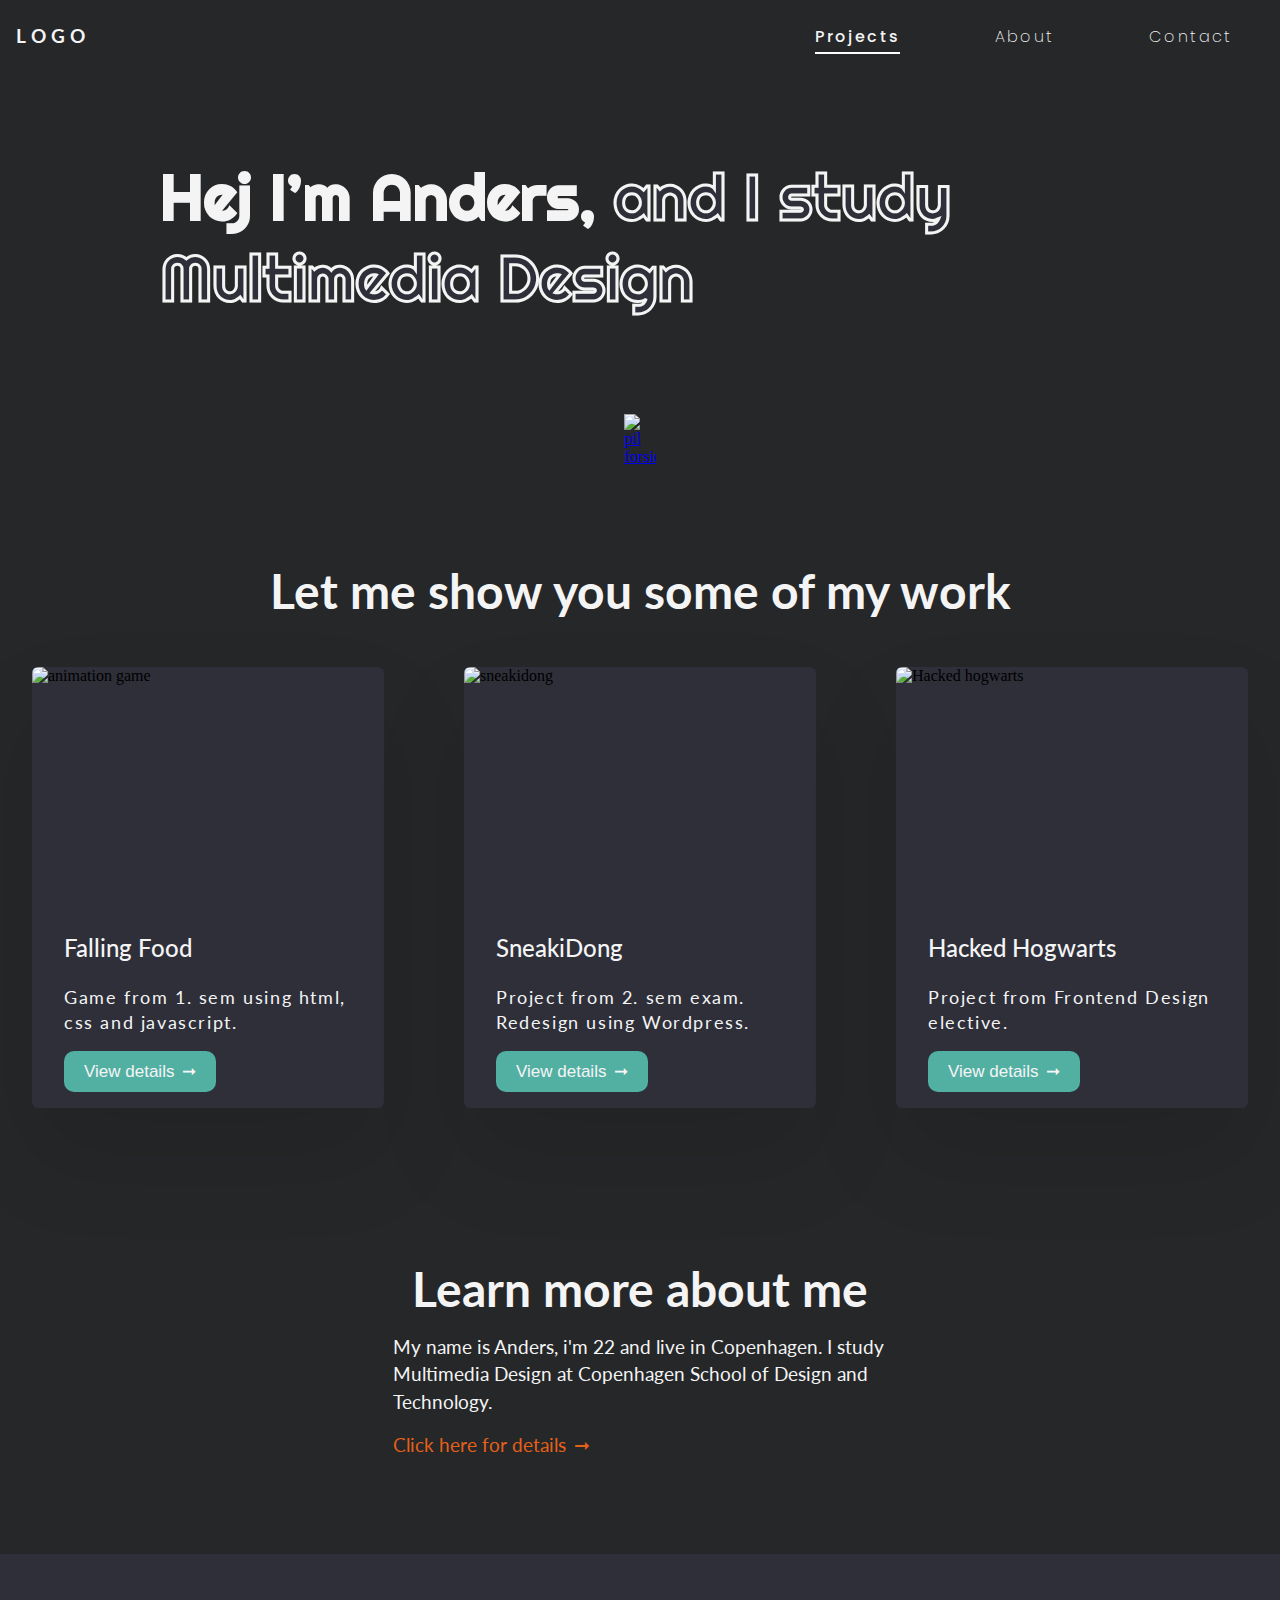
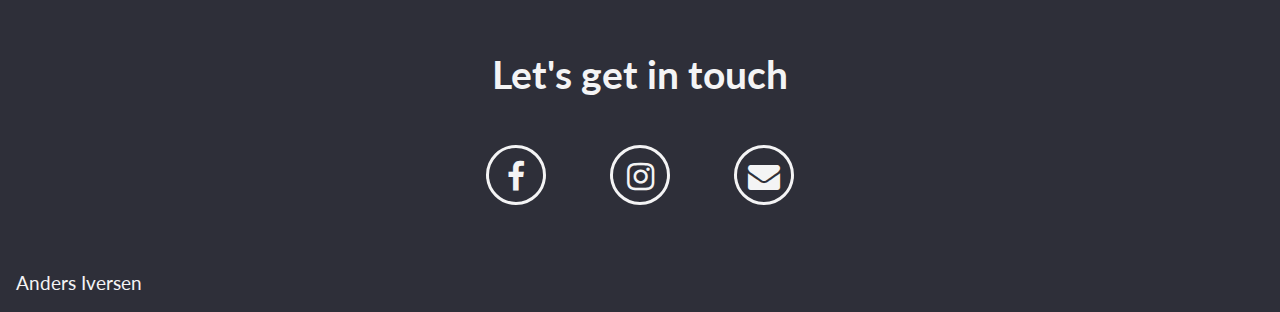
==== index.html @ d34c72df "Project details basic structur and content" ====
<!DOCTYPE html>
<html lang="en">
  <head>
    <meta charset="UTF-8" />
    <meta http-equiv="X-UA-Compatible" content="IE=edge" />
    <meta name="viewport" content="width=device-width, initial-scale=1.0" />

    <!-- Fonts -->

    <link rel="preconnect" href="https://fonts.googleapis.com" />
    <link rel="preconnect" href="https://fonts.gstatic.com" crossorigin />
    <link href="https://fonts.googleapis.com/css2?family=Bigshot+One&family=Lato&family=Poppins:ital,wght@0,100;0,200;0,300;0,400;1,500&family=Righteous&display=swap" rel="stylesheet" />

    <!-- Stylesheet -->
    <link rel="stylesheet" href="stylesheet/main.css" />
    <link rel="stylesheet" href="stylesheet/nav.css" />

    <!-- Icons -->
    <link href="https://maxcdn.bootstrapcdn.com/font-awesome/4.7.0/css/font-awesome.min.css" rel="stylesheet" integrity="sha384-wvfXpqpZZVQGK6TAh5PVlGOfQNHSoD2xbE+QkPxCAFlNEevoEH3Sl0sibVcOQVnN" crossorigin="anonymous" />
    <title>Anders Iversen Portfolio</title>
  </head>
  <body>
    <div class="nav_container">
      <nav>
        <div class="logo">
          <h3>Logo</h3>
        </div>

        <ul class="nav_links">
          <li>
            <a class="active" href="#work_section">Projects</a>
          </li>

          <li>
            <a href="#">About</a>
          </li>

          <li>
            <a href="#contact">Contact</a>
          </li>
        </ul>
        <div class="burger">
          <div class="line1"></div>
          <div class="line2"></div>
          <div class="line3"></div>
        </div>
      </nav>
    </div>

    <main>
      <div class="h1_container">
           <h1>
            <span class=h1_normal>Hej I’m Anders,</span>
        
            <span class=h1stroke_effect>and I study Multimedia Design</span>
          </h1>
      </div>

      <div class="arrow_splash">
        <a href="#intro"> <img src="assets/icons/pil.svg" class="bouncing" alt="pil forside" /> </a>
      </div>

      <section id="work_section">
        <h2>Let me show you some of my work</h2>

        <section id="card_container">
          <article class="card">
            <img src="assets/project/animation.png" alt="animation game" />
            <div class="card_text">
              <h3>Falling Food</h3>
              <p>Game from 1. sem using html, css and javascript.</p>
              <a href="animation.html"> <button class="card_button">View details</button></a>
            </div>
          </article>

          <article class="card">
            <img src="assets/project/sneakidong.png" alt="sneakidong" />
            <div class="card_text">
              <h3>SneakiDong</h3>
              <p>Project from 2. sem exam. Redesign using Wordpress.</p>
              <a href="sneakidong.html"> <button class="card_button">View details</button></a>
            </div>
          </article>

          <article class="card">
            <img src="assets/project/hogwarts.png" alt="Hacked hogwarts" />
            <div class="card_text">
              <h3>Hacked Hogwarts</h3>
              <p>Project from Frontend Design elective. </p>
              <a href="hogwarts.html"> <button class="card_button">View details</button></a>
            </div>
          </article>

      
        </section>
      </section>

      <section id="about_intro">
        <h2>Learn more about me</h2>
        <p>My name is Anders, i'm 22 and live in Copenhagen. I study Multimedia Design at Copenhagen School of Design and Technology.</p>
          <a href="about.html">
        <div class="cta_about">
        <p>Click here for details</p> 
        </div>
        </a>
      </section>

    <div id="customID" class="cta bounce hide">
     <span>&#813</span>
    </div>

    </main>



    <footer>
      <h2>Let's get in touch</h2>
      <section id="contact">
        <div class="wrapper">
          <ul>
            <li class="some">
              <a href="https://www.facebook.com/profile.php?id=100004809480510"><i class="fa fa-facebook fa-2x" aria-hidden="true"></i></a>
            </li>
            <li class="some">
              <a href="https://www.instagram.com/anderst25/"><i class="fa fa-instagram fa-2x" aria-hidden="true"></i></a>
            </li>
            <li class="some">
              <a href="mailto: anderstrapman@gmail.com"><i class="fa fa-envelope fa-2x" aria-hidden="true"></i></a>
            </li>
          </ul>
        </div>
      </section>
      <div class="footer_name">
        <p>Anders Iversen</p>
      </div>
    </footer>

    <script src="script/index.js"></script>
    <script src="script/nav.js"></script>
  </body>
</html>
---- stylesheet/main.css ----
/* general styling */

* {
  margin: 0;
  padding: 0;
  box-sizing: border-box;
  scroll-behavior: smooth;
  scroll-padding-top: 30px;
}

img {
  height: 100%;
  max-width: 100%;
}

body {
  background-color: var(--color-body);
  overflow-x: hidden;
}

/* ...............variables ............... */

:root {
  --color-body: #252728;
  --color-secondary: #2e2f39;
  --color-text: #f4f4f5;
  --color-cta1: #52b0a3;
  --color-cta2: #e66019;
}

/* ...............Fonts ............... */

h1 {
  color: var(--color-text);
  font-family: "Righteous", cursive;
  text-align: left;
  font-size: 3rem;
}

h2 {
  color: var(--color-text);
  font-family: "Lato", sans-serif;
  text-align: center;
  margin-top: 3rem;
  font-size: 2rem;
}

h3 {
  color: var(--color-text);
  font-family: "Lato", sans-serif;
}

p {
  color: var(--color-text);
  font-family: "Lato", sans-serif;
  max-width: 45ch;
  line-height: 1.7rem;
  font-size: 1.2rem;
}

/* ................. h1 .......... */
.h1_container {
  padding: 3rem;
}

.h1stroke_effect {
  color: var(--color-secondary);
  -webkit-text-stroke: 1px var(--color-text);
}

/* ...............frontpage arrow ............... */

.arrow_splash {
  padding-block: 3rem;
}

.arrow_splash img {
  max-width: 2rem;
  transition: all 0.25s ease-in;
}

.arrow_splash img:hover {
  scale: 1.3;
}

.arrow_splash img {
  margin-left: auto;
  margin-right: auto;
  display: block;
}

/*  .......... Animationer ......... */

.bouncing {
  animation-name: bouncing_kf;
  animation-duration: 1.3s;
  animation-iteration-count: infinite;
  animation-timing-function: ease-in-out;
  animation-direction: alternate;
}

@keyframes bouncing_kf {
  from {
    transform: translateY(1vw);
  }

  to {
    transform: translateY(3vw);
  }
}

/* .......... Work / Card section ................ */

#work_section {
  margin-bottom: 5rem;
}

#work_section h2 {
  padding-bottom: 3rem;
}

#card_container {
  display: flex;
  gap: 5rem;
  flex-wrap: wrap;
  justify-content: center;
}

.card {
  background-color: var(--color-secondary);
  border-radius: 0.4rem;
  overflow: hidden;
  box-shadow: 0 3rem 6rem rgba(0, 0, 0, 0.1);
  transition: cubic-bezier(0.165, 0.84, 0.44, 1) 1s;
  max-width: 22rem;
  margin-bottom: 1.5rem;
}

.card:hover {
  box-shadow: 7px 7px 10px 1px rgba(122, 120, 120, 0.25);
}

.card img {
  display: block;
  width: 100%;
  height: 250px;
  object-fit: cover;
}

.card_text {
  padding-block: 1rem;
  padding-inline: 2rem;
}
.card_text h3 {
  font-size: 1.5rem;
  font-weight: 500;
  margin-bottom: 1.5rem;
}
.card_text p {
  font-size: 1.1rem;
  letter-spacing: 0.1rem;
  line-height: 1.4;
}

/* .......... Card Button ................ */

.card_button {
  margin-top: 1rem;
  padding: 10px 20px;
  background-color: var(--color-cta1);
  border-radius: 10px;
  display: inline-block;
  cursor: pointer;
  color: var(--color-text);
  font-family: Arial;
  font-size: 17px;
  text-decoration: none;
  border: none;
  transition: cubic-bezier(0.215, 0.61, 0.355, 1) 0.2s;
}

.card_button::after {
  display: inline-block;
  padding-left: 8px;
  content: "\0279E";
  -webkit-transition: transform 0.3s ease-out;
  -moz-transition: transform 0.3s ease-out;
  -ms-transition: transform 0.3s ease-out;
  -o-transition: transform 0.3s ease-out;
  transition: transform 0.3s ease-out;
}

.card_button:hover::after {
  -webkit-transform: translateX(5px);
  -moz-transform: translateX(5px);
  -ms-transform: translateX(5px);
  -o-transform: translateX(5px);
  transform: translateX(5px);
}

/* .......... About intro section ................ */

#about_intro {
  padding-inline: 3rem;
  display: grid;
  justify-content: center;
  margin-bottom: 6rem;
}

#about_intro h2 {
  padding-bottom: 1rem;
  text-align: center;
}

.cta_about {
  margin-top: 1rem;
}

.cta_about p {
  color: var(--color-cta2);
  display: inline-block;
  text-align: left;
}

.cta_about p::after {
  padding-left: 8px;
  content: "\0279E";
  -webkit-transition: transform 0.3s ease-out;
  -moz-transition: transform 0.3s ease-out;
  -ms-transition: transform 0.3s ease-out;
  -o-transition: transform 0.3s ease-out;
  transition: transform 0.3s ease-out;
  color: var(--color-cta2);
}

.cta_about:hover {
  cursor: pointer;
}

/* .cta_about p:hover::after {
  -webkit-transform: translateX(5px);
  -moz-transform: translateX(5px);
  -ms-transform: translateX(5px);
  -o-transform: translateX(5px);
  transform: translateX(5px);
} */

/* .......... Footer ................ */

footer {
  background-color: var(--color-secondary);
  padding-top: 3rem;
  min-height: 20vh;
  margin-top: 3rem;
}

footer h2 {
  text-align: center;
  font-size: 2.441rem;
}

.wrapper {
  display: flex;
  flex-wrap: wrap;
  justify-content: center;
  padding-top: 2rem;
}

.wrapper ul {
  list-style: none;
}

.wrapper ul li {
  width: 60px;
  height: 60px;
  line-height: 70px;
  margin: 1rem 2rem;
  text-align: center;
  cursor: pointer;
  border-radius: 50%;
  border: 3px solid var(--color-text);
  float: left;
  transition: all 0.2s ease;
}

.fa-2x {
  font-size: 2em;
  color: var(--color-text);
}

.wrapper ul li:hover.some {
  border: solid var(--color-cta1);
  transition: all 0.2s ease;
}

.wrapper ul li:hover .fa-envelope {
  color: var(--color-cta1);
  transition: all 0.2s ease;
}
.wrapper ul li:hover .fa-facebook {
  color: var(--color-cta1);
  transition: all 0.2s ease;
}
.wrapper ul li:hover .fa-instagram {
  color: var(--color-cta1);
  transition: all 0.2s ease;
}
.footer_name {
  margin-top: 2rem;
  padding: 1rem;
  position: relative;
  bottom: 0;
}

/* .......... cta to top ................ */

#customID {
  position: fixed;
  bottom: 20px;
  z-index: 99;
  border: none;
  outline: none;
  transition: all 0.3s;
  background-color: var(--color-cta1);
  cursor: pointer;
  border-radius: 50%;
  margin-right: 1rem;
  text-align: center;
  display: block;
  width: 3rem;
  height: 3rem;
  font-size: 2.6rem;
  color: var(--color-text);
}

.hide {
  opacity: 0;
  right: -100%;
}

.show {
  opacity: 1;
  right: 0;
}

@media only screen and (min-width: 768px) {
  .h1_container {
    display: grid;
    justify-content: center;
    padding-left: 10rem;
  }

  h1 {
    font-size: 4rem;
  }
  h2 {
    font-size: 3rem;
  }
}
---- stylesheet/nav.css ----
/*  .......... Nav......... */

.nav_container {
  min-height: 12vh;
}

nav {
  display: flex;
  justify-content: space-around;
  align-items: center;
  min-height: 8vh;
  position: relative;
  z-index: 11;
  transition: all 0.5s;
}

.nav_links {
  display: flex;
  justify-content: space-around;
  width: 40%;
  margin-left: auto;
}

.nav_container li {
  display: table-cell;
  position: relative;
  padding: 15px 0;
}

.nav_container a {
  color: var(--color-text);
  font-family: "Poppins", sans-serif;
  font-weight: 200;
  text-decoration: none;
  letter-spacing: 0.15em;
  display: inline-block;
  padding: 5px 0px;
  position: relative;
}

/* ................. nav hover .......... */

.nav_container a:after {
  background: none repeat scroll 0 0 transparent;
  bottom: 0;
  content: "";
  display: block;
  height: 2px;
  left: 50%;
  position: absolute;
  background: #fff;
  transition: width 0.3s ease 0s, left 0.3s ease 0s;
  width: 0;
}

.nav_container a:hover {
  font-weight: 500;
}

.nav_container a:hover:after {
  width: 100%;
  left: 0;
}
.active {
  font-weight: 500 !important;
}

.active::after {
  width: 100% !important;
  left: 0 !important;
}

/*  .......... logo ......... */

.logo {
  text-transform: uppercase;
  letter-spacing: 5px;
  font-size: 16px;
  color: var(--color-text);
  transition: ease-in 0.1s;
  cursor: pointer;
  padding-left: 1rem;
  position: relative;
  z-index: 100;
}

/*  .......... Burger ......... */

.burger div {
  width: 25px;
  height: 3px;
  margin: 5px;
  background-color: var(--color-text);
  border-radius: 5px;
  transition: all 0.3s ease;
}

.burger {
  cursor: pointer;
  display: none;
}

@media only screen and (max-width: 700px) {
  .nav_links {
    position: absolute;
    right: 0px;
    height: 100vh;
    top: 0vh;
    background-color: #010005;
    display: flex;
    flex-direction: column;
    width: 100%;
    align-items: center;
    transform: translateX(100%);
    transition: all cubic-bezier(0.075, 0.82, 0.165, 1) 0.6s;
    z-index: 10;
    justify-content: flex-start;
    padding-top: 5rem;
    font-size: 2rem;
    gap: 3rem;
  }

  .burger {
    display: block;
    margin-top: 10px;
    margin-left: auto;
    padding-right: 20px;
    z-index: 99;
  }

  .nav_toggle {
    transform: translateX(0%);
  }

  .toggle .line1 {
    transform: rotate(-45deg) translate(-5px, 6px);
    background-color: var(--color-cta2);
  }
  .toggle .line2 {
    opacity: 0;
  }
  .toggle .line3 {
    transform: rotate(45deg) translate(-5px, -7px);
    background-color: var(--color-cta2);
  }

  .hover .line1 {
    transform: translateY(-3px);
    transition: all 0.3s;
    background-color: var(--color-cta2);
  }
  .hover .line2 {
    opacity: 0;
    transition: all 0.3s;
    background-color: var(--color-cta2);
  }
  .hover .line3 {
    transform: translateY(3px);
    transition: all 0.3s;
    background-color: var(--color-cta2);
  }
}
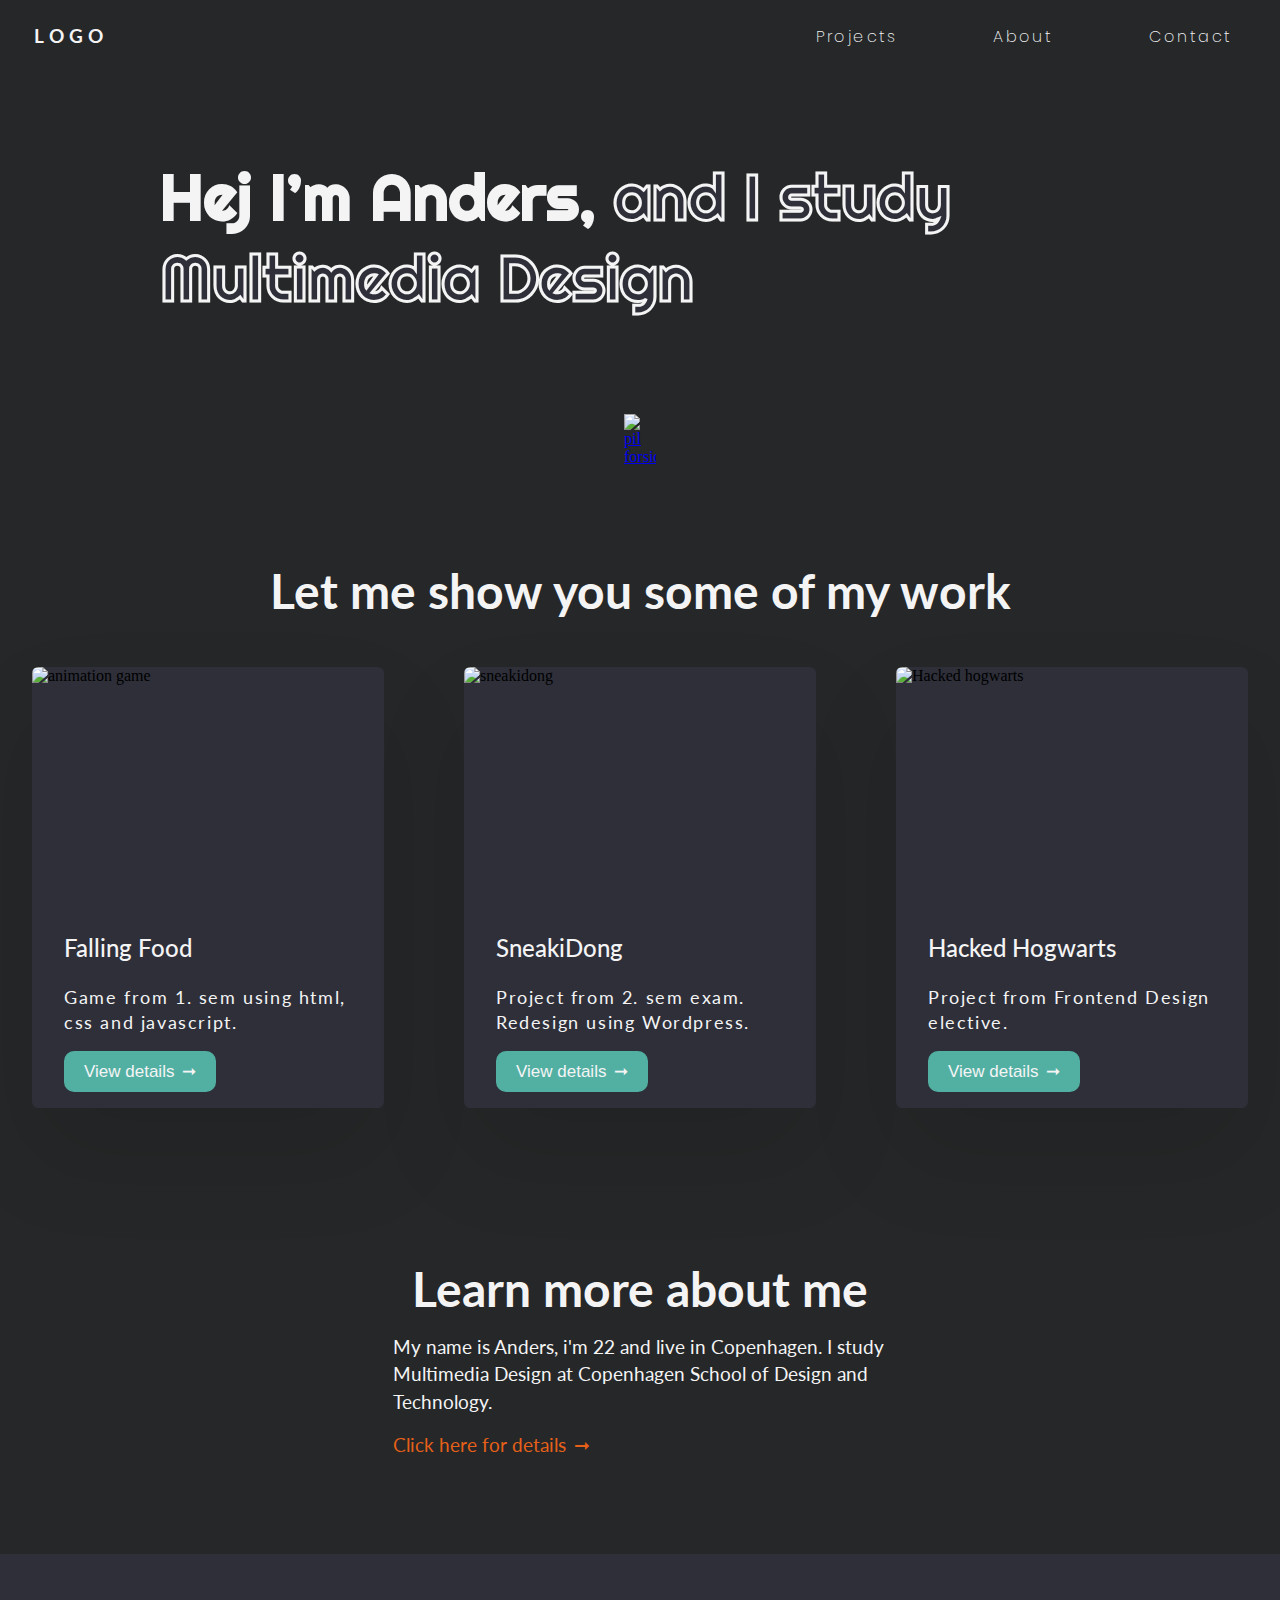
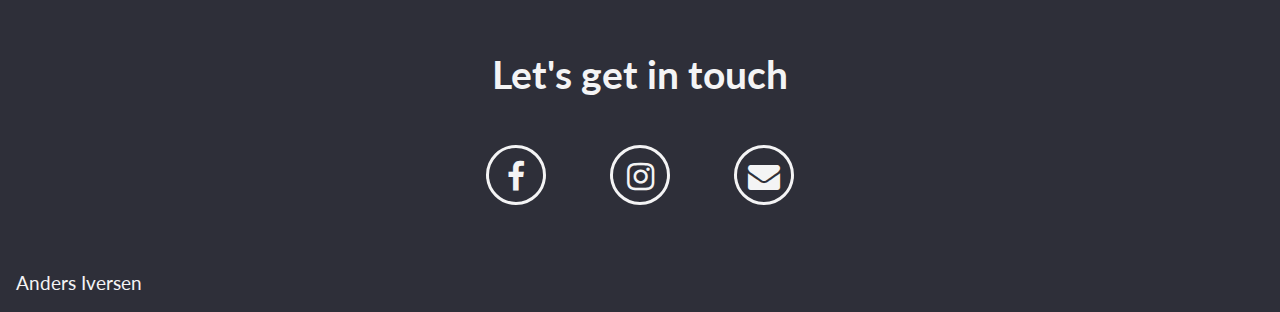
==== commit 79106533: "about page content" ====
--- a/index.html
+++ b/index.html
@@ -28,11 +28,11 @@
 
         <ul class="nav_links">
           <li>
-            <a class="active" href="#work_section">Projects</a>
+            <a  href="index.html#work_section">Projects</a>
           </li>
 
           <li>
-            <a href="#">About</a>
+            <a href="about.html">About</a>
           </li>
 
           <li>
--- a/stylesheet/main.css
+++ b/stylesheet/main.css
@@ -109,6 +109,24 @@
   }
 }
 
+.bouncing2 {
+  animation-name: bouncing2_kf;
+  animation-duration: 1s;
+  animation-iteration-count: infinite;
+  animation-timing-function: ease-in-out;
+  animation-direction: alternate;
+}
+
+@keyframes bouncing2_kf {
+  from {
+    transform: translateY(1vw);
+  }
+
+  to {
+    transform: translateY(2vw);
+  }
+}
+
 /* .......... Work / Card section ................ */
 
 #work_section {
@@ -117,6 +135,7 @@
 
 #work_section h2 {
   padding-bottom: 3rem;
+  padding-inline: 1.5rem;
 }
 
 #card_container {
--- a/stylesheet/nav.css
+++ b/stylesheet/nav.css
@@ -79,7 +79,7 @@
   color: var(--color-text);
   transition: ease-in 0.1s;
   cursor: pointer;
-  padding-left: 1rem;
+  padding-left: 2.1rem;
   position: relative;
   z-index: 100;
 }
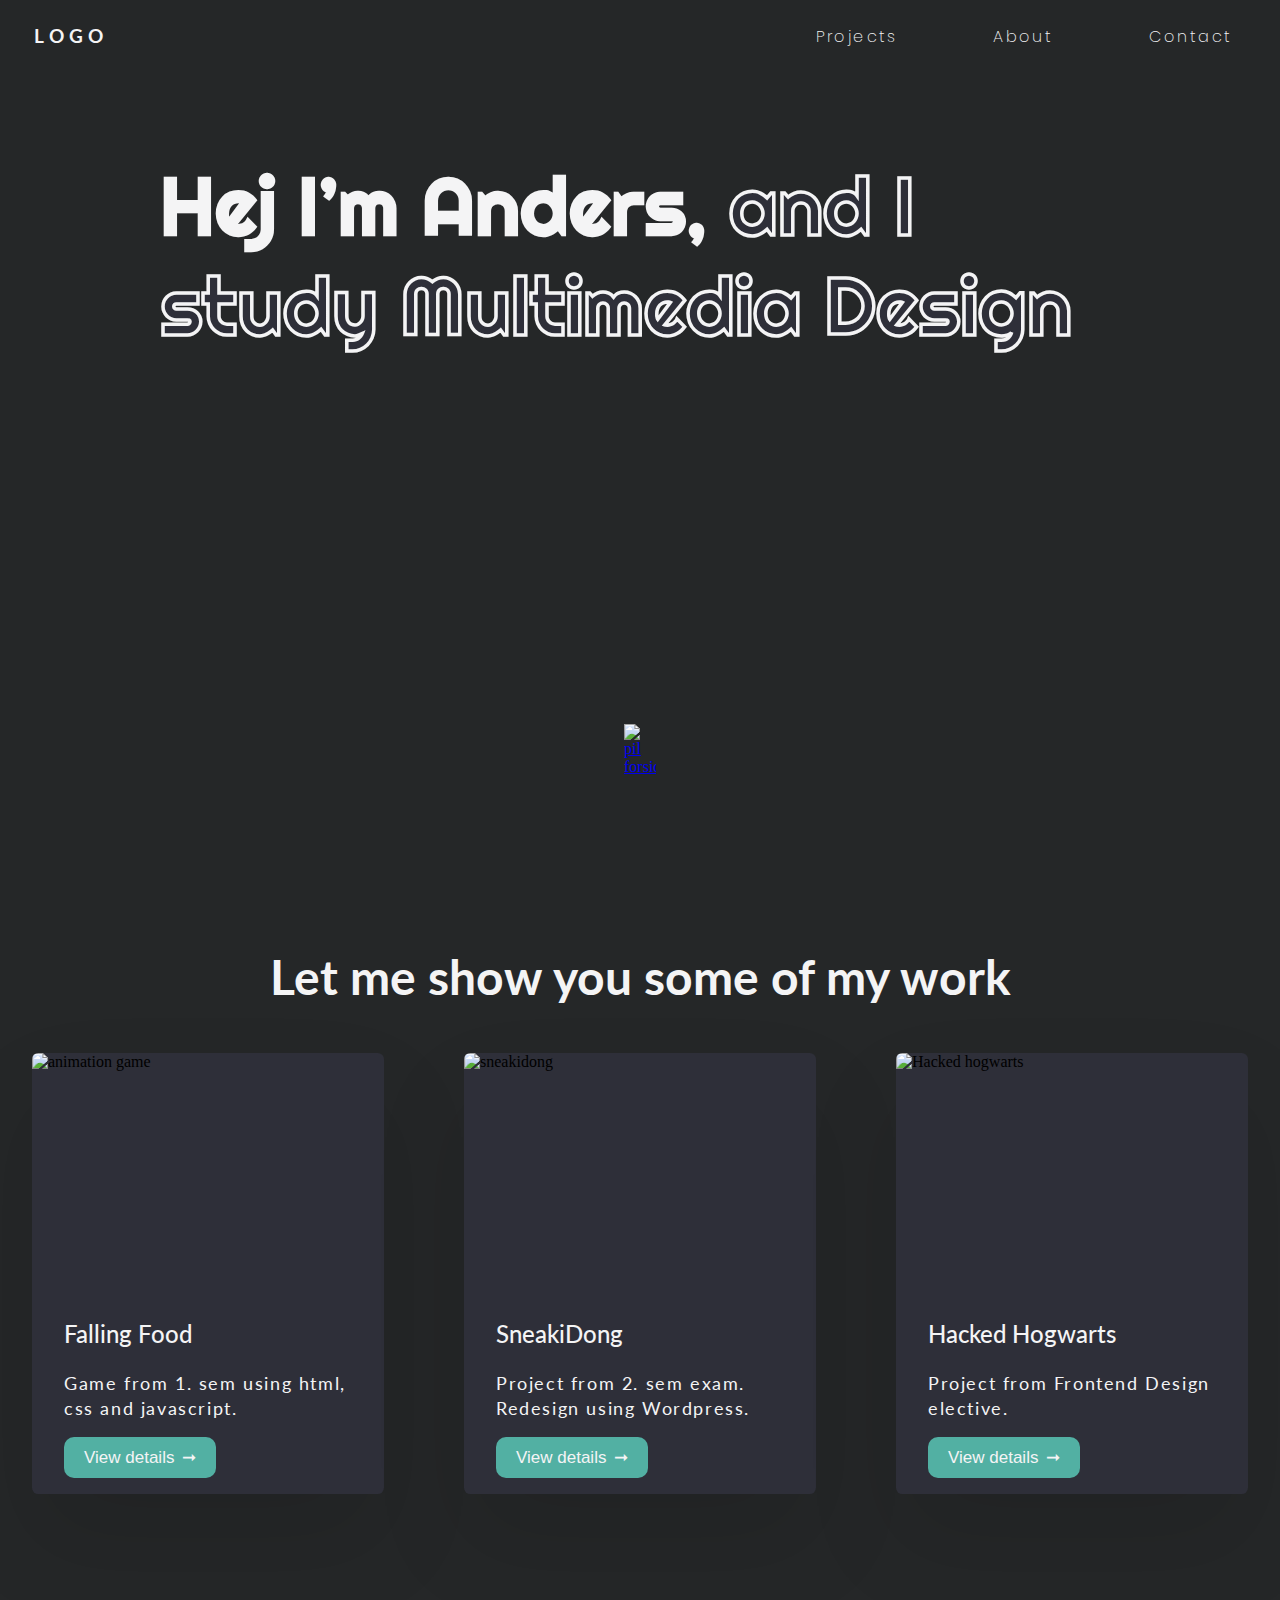
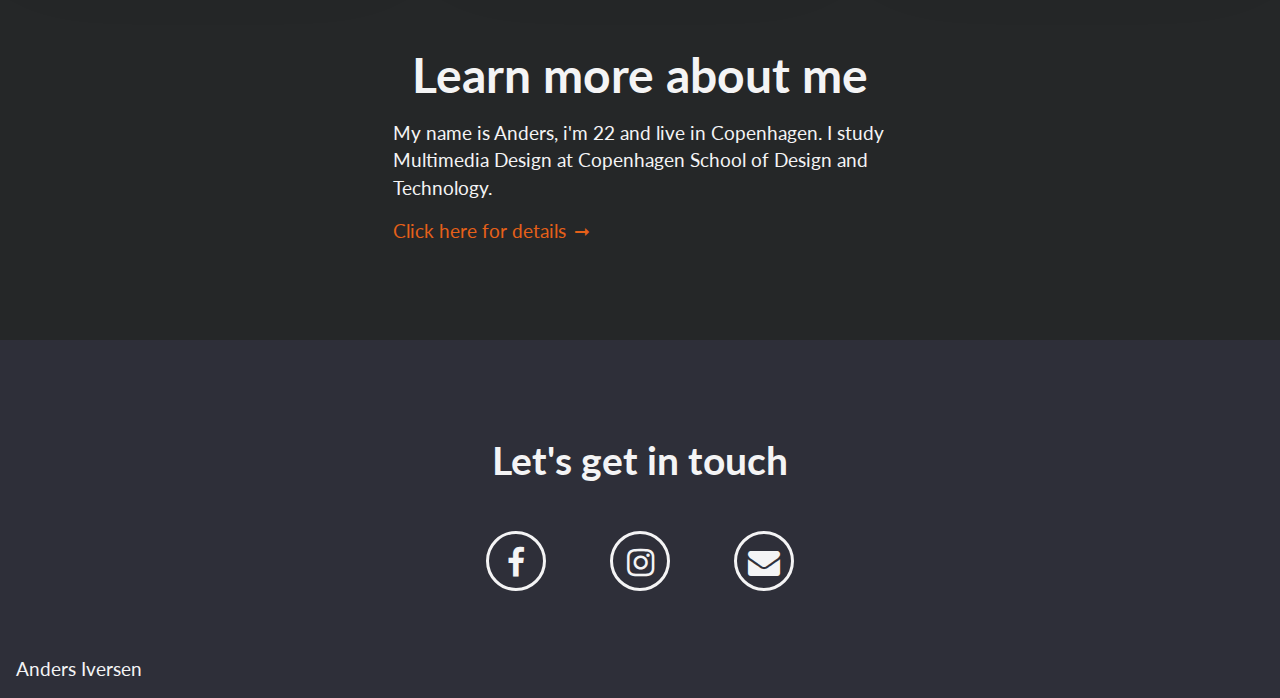
==== commit fe6d610c: "animation added to frontpage" ====
--- a/index.html
+++ b/index.html
@@ -20,6 +20,24 @@
     <title>Anders Iversen Portfolio</title>
   </head>
   <body>
+    <div class="area" >
+
+      <ul class="circles">
+                    <li></li>
+                    <li></li>
+                    <li></li>
+                    <li></li>
+                    <li></li>
+                    <li></li>
+                    <li></li>
+                    <li></li>
+                    <li></li>
+                    <li></li>
+            </ul>
+
+
+
+
     <div class="nav_container">
       <nav>
         <div class="logo">
@@ -28,7 +46,7 @@
 
         <ul class="nav_links">
           <li>
-            <a  href="index.html#work_section">Projects</a>
+            <a href="index.html#work_section">Projects</a>
           </li>
 
           <li>
@@ -36,7 +54,7 @@
           </li>
 
           <li>
-            <a href="#contact">Contact</a>
+            <a href="index.html#contact">Contact</a>
           </li>
         </ul>
         <div class="burger">
@@ -57,7 +75,8 @@
       </div>
 
       <div class="arrow_splash">
-        <a href="#intro"> <img src="assets/icons/pil.svg" class="bouncing" alt="pil forside" /> </a>
+        <a href="#work_section"> <img src="assets/icons/pil.svg" class="bouncing" alt="pil forside" /> </a>
+      </div>
       </div>
 
       <section id="work_section">
@@ -106,7 +125,9 @@
       </section>
 
     <div id="customID" class="cta bounce hide">
-     <span>&#813</span>
+      <a>
+     <span class="arrowUp"></span>
+     </a>
     </div>
 
     </main>
--- a/stylesheet/main.css
+++ b/stylesheet/main.css
@@ -71,7 +71,7 @@
 /* ...............frontpage arrow ............... */
 
 .arrow_splash {
-  padding-block: 3rem;
+  padding-block: 14rem;
 }
 
 .arrow_splash img {
@@ -90,6 +90,20 @@
 }
 
 /*  .......... Animationer ......... */
+
+@keyframes animate {
+  0% {
+    transform: translateY(0) rotate(0deg);
+    opacity: 1;
+    border-radius: 0;
+  }
+
+  100% {
+    transform: translateY(-1000px) rotate(720deg);
+    opacity: 0;
+    border-radius: 50%;
+  }
+}
 
 .bouncing {
   animation-name: bouncing_kf;
@@ -239,30 +253,25 @@
   color: var(--color-cta2);
   display: inline-block;
   text-align: left;
+  transition: 0.3s ease-out;
 }
 
 .cta_about p::after {
   padding-left: 8px;
   content: "\0279E";
-  -webkit-transition: transform 0.3s ease-out;
-  -moz-transition: transform 0.3s ease-out;
-  -ms-transition: transform 0.3s ease-out;
-  -o-transition: transform 0.3s ease-out;
-  transition: transform 0.3s ease-out;
+  /* transition: transform 0.3s ease-out; */
   color: var(--color-cta2);
 }
 
-.cta_about:hover {
+.cta_about p:hover {
   cursor: pointer;
-}
-
-/* .cta_about p:hover::after {
-  -webkit-transform: translateX(5px);
-  -moz-transform: translateX(5px);
-  -ms-transform: translateX(5px);
-  -o-transform: translateX(5px);
-  transform: translateX(5px);
-} */
+  letter-spacing: 0.1rem;
+}
+
+.cta_about p:hover::after {
+  padding-left: 15px;
+  transition: transform 1s ease-out;
+}
 
 /* .......... Footer ................ */
 
@@ -333,23 +342,42 @@
 
 /* .......... cta to top ................ */
 
-#customID {
+.cta {
+  -webkit-align-items: center;
+  align-items: center;
+  border-radius: 50%;
+  display: flex;
+  height: 3rem;
+  -moz-justify-content: center;
+  -webkit-justify-content: center;
+  justify-content: center;
+  position: relative;
+  width: 3rem;
   position: fixed;
   bottom: 20px;
   z-index: 99;
-  border: none;
-  outline: none;
-  transition: all 0.3s;
   background-color: var(--color-cta1);
   cursor: pointer;
-  border-radius: 50%;
+  transition: all 0.3s;
   margin-right: 1rem;
-  text-align: center;
+}
+
+.cta .arrowUp::before {
+  border: solid var(--color-text);
+  border-width: 5px 5px 0 0;
+  content: "";
   display: block;
-  width: 3rem;
-  height: 3rem;
-  font-size: 2.6rem;
-  color: var(--color-text);
+  height: 10px;
+  position: relative;
+  top: 2px;
+  -moz-transform: rotate(-45deg);
+  -webkit-transform: rotate(-45deg);
+  transform: rotate(-45deg);
+  width: 10px;
+}
+
+.cta:hover {
+  transform: translateY(-10px);
 }
 
 .hide {
@@ -367,12 +395,23 @@
     display: grid;
     justify-content: center;
     padding-left: 10rem;
+    max-width: 150ch;
   }
 
   h1 {
-    font-size: 4rem;
+    font-size: 5rem;
   }
   h2 {
     font-size: 3rem;
   }
-}
+
+  .arrow_splash {
+    padding-block: 7rem;
+  }
+}
+
+@media only screen and (min-width: 1000px) {
+  .arrow_splash {
+    padding-block: 20rem;
+  }
+}
--- a/stylesheet/nav.css
+++ b/stylesheet/nav.css
@@ -1,4 +1,105 @@
 /*  .......... Nav......... */
+
+.area {
+  width: 100%;
+  height: 100vh;
+}
+
+.circles {
+  position: absolute;
+  top: 0;
+  left: 0;
+  width: 100%;
+  height: 100%;
+  overflow: hidden;
+}
+
+.circles li {
+  position: absolute;
+  display: block;
+  list-style: none;
+  width: 20px;
+  height: 20px;
+  background: rgb(255 255 255 / 7%);
+  animation: animate 25s linear infinite;
+  bottom: -150px;
+  z-index: 999;
+}
+
+.circles li:nth-child(1) {
+  left: 25%;
+  width: 80px;
+  height: 80px;
+  animation-delay: 0s;
+}
+
+.circles li:nth-child(2) {
+  left: 10%;
+  width: 20px;
+  height: 20px;
+  animation-delay: 2s;
+  animation-duration: 12s;
+}
+
+.circles li:nth-child(3) {
+  left: 70%;
+  width: 20px;
+  height: 20px;
+  animation-delay: 4s;
+}
+
+.circles li:nth-child(4) {
+  left: 40%;
+  width: 60px;
+  height: 60px;
+  animation-delay: 0s;
+  animation-duration: 18s;
+}
+
+.circles li:nth-child(5) {
+  left: 65%;
+  width: 20px;
+  height: 20px;
+  animation-delay: 0s;
+}
+
+.circles li:nth-child(6) {
+  left: 75%;
+  width: 110px;
+  height: 110px;
+  animation-delay: 3s;
+}
+
+.circles li:nth-child(7) {
+  left: 35%;
+  width: 150px;
+  height: 150px;
+  animation-delay: 4s;
+}
+
+.circles li:nth-child(8) {
+  left: 50%;
+  width: 25px;
+  height: 25px;
+  animation-delay: 9s;
+  animation-duration: 45s;
+}
+
+.circles li:nth-child(9) {
+  left: 20%;
+  width: 15px;
+  height: 15px;
+  animation-delay: 2s;
+  animation-duration: 35s;
+}
+
+.circles li:nth-child(10) {
+  left: 85%;
+  width: 150px;
+  height: 150px;
+  animation-delay: 0s;
+  animation-duration: 11s;
+}
 
 .nav_container {
   min-height: 12vh;
@@ -106,7 +207,7 @@
     right: 0px;
     height: 100vh;
     top: 0vh;
-    background-color: #010005;
+    background-color: var(--color-body);
     display: flex;
     flex-direction: column;
     width: 100%;
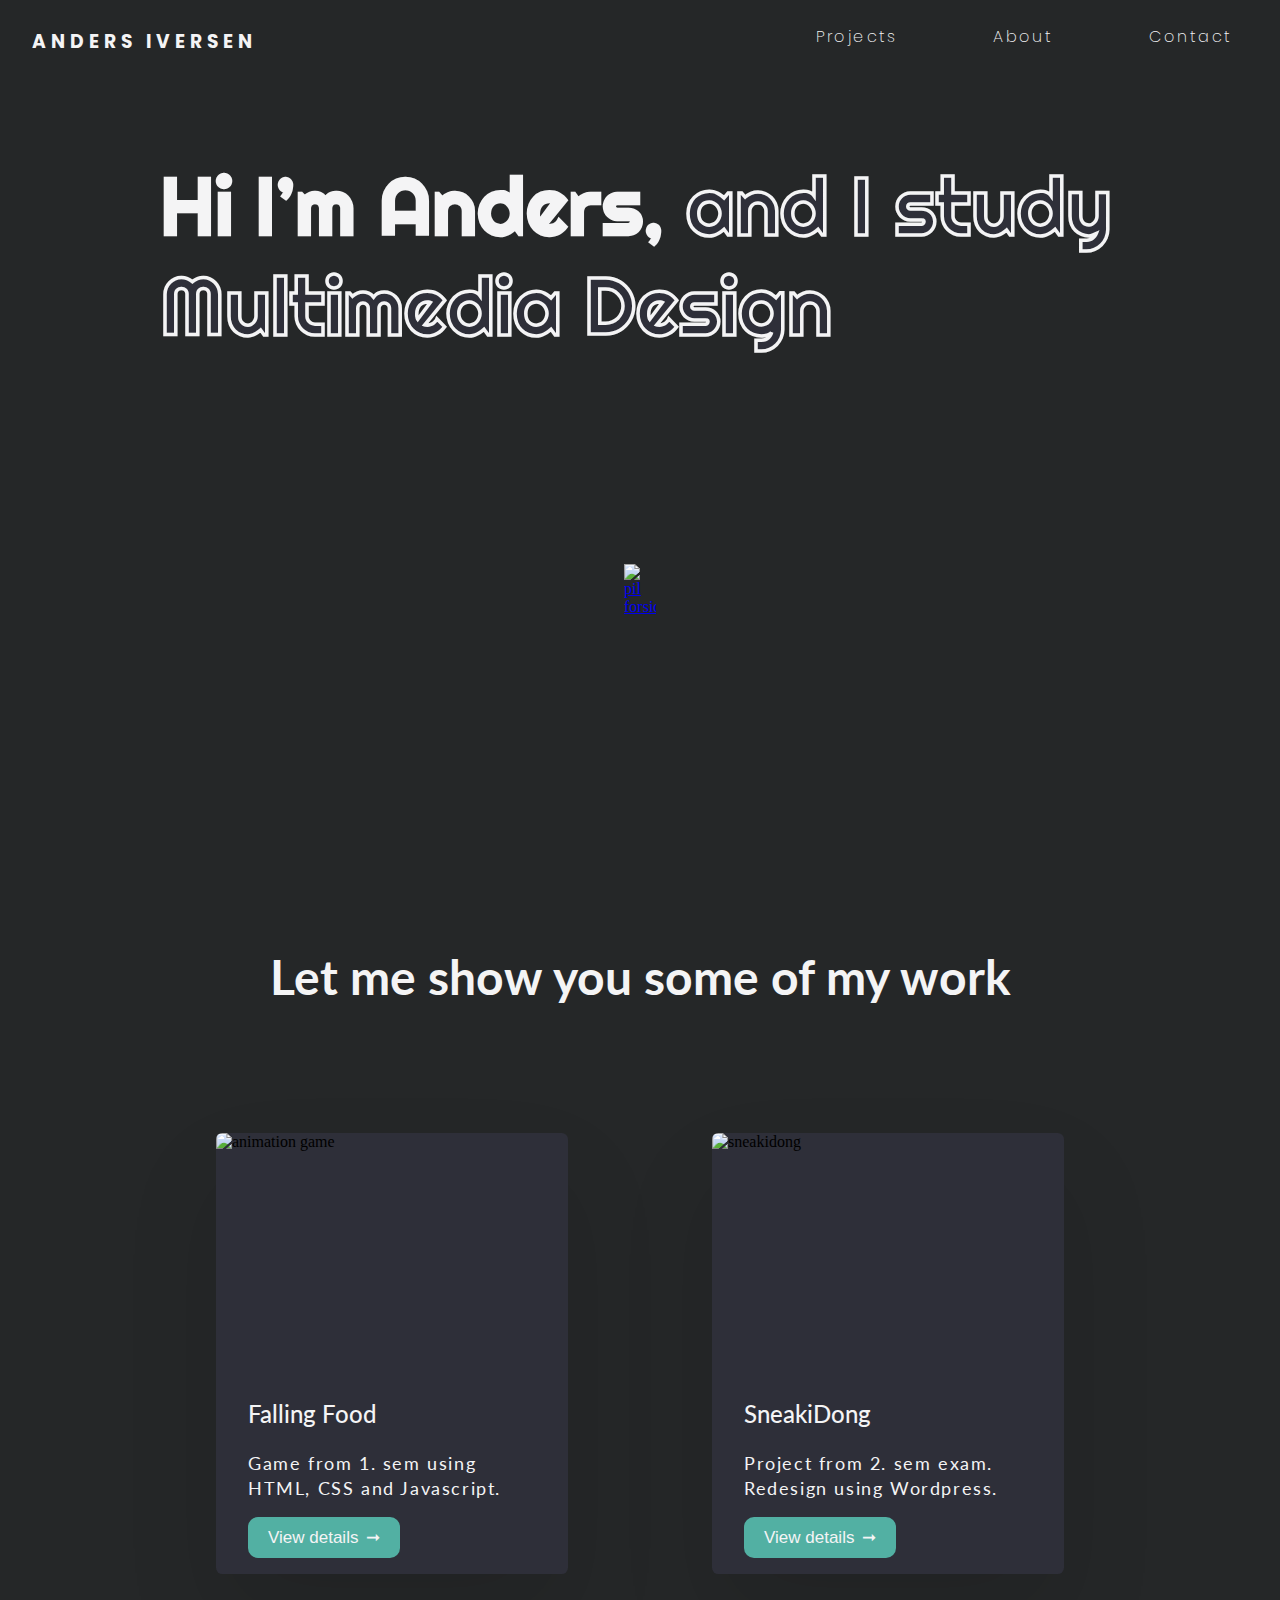
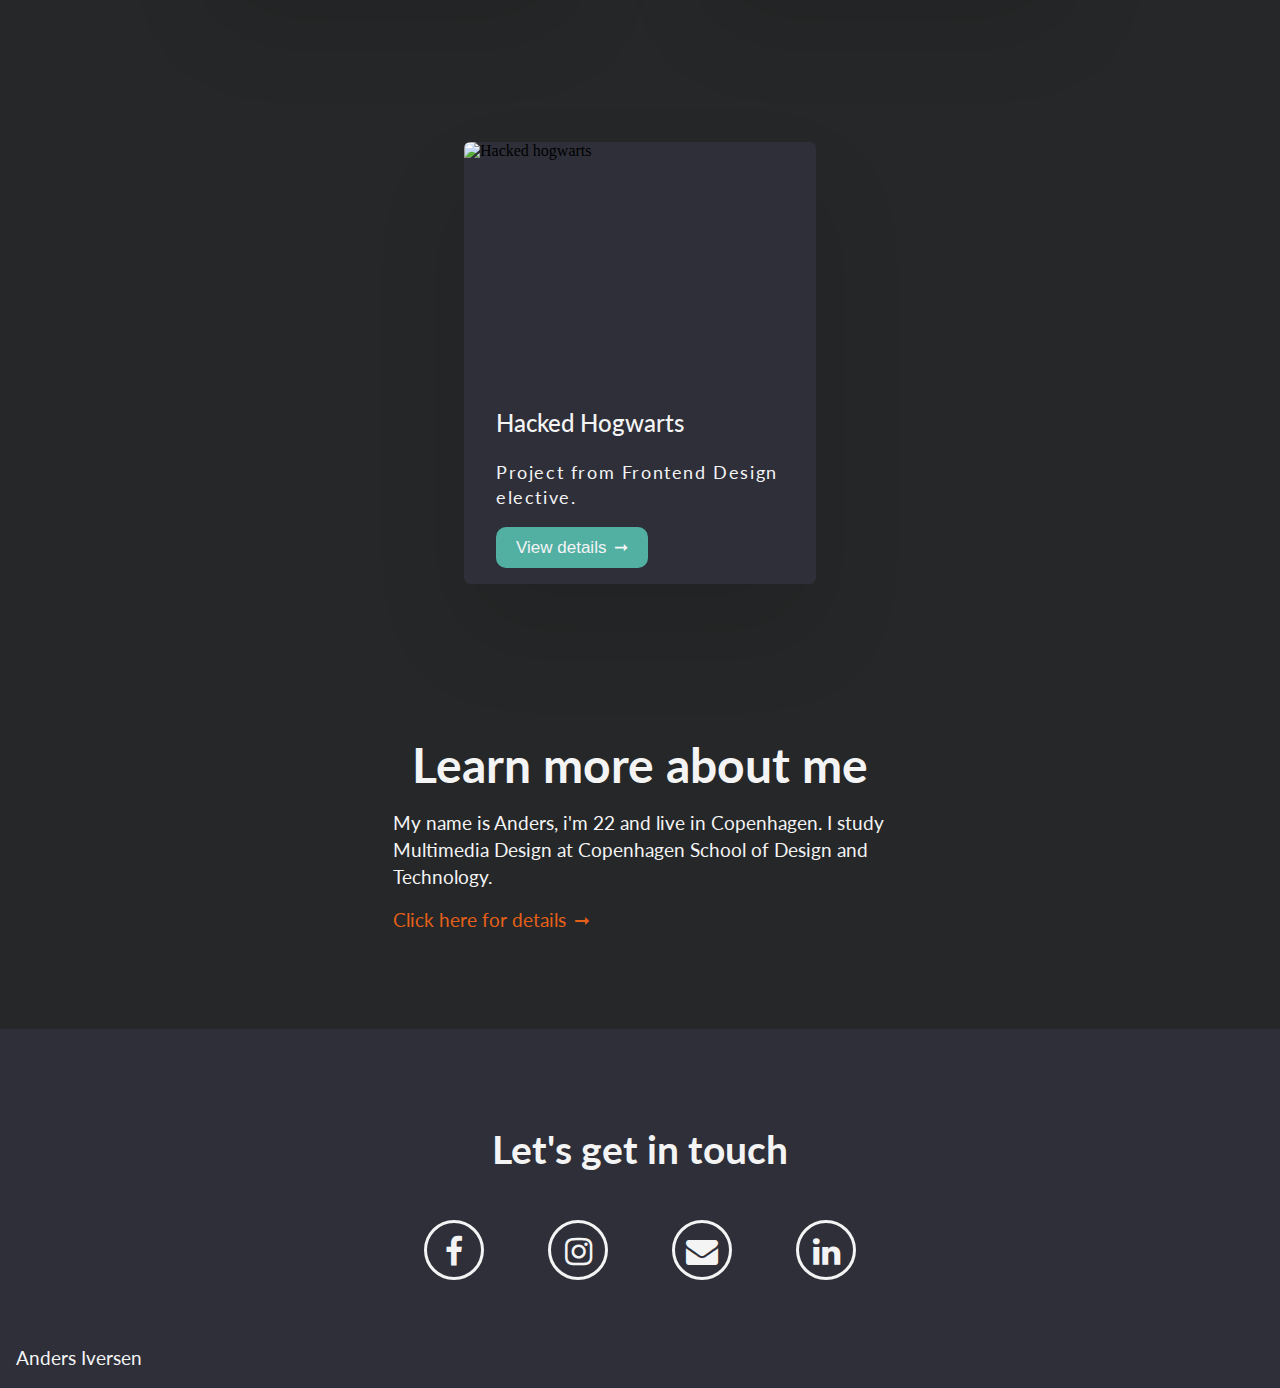
==== commit a094845d: "links inserted on project sites + nav toggle" ====
--- a/index.html
+++ b/index.html
@@ -23,16 +23,17 @@
     <div class="area" >
 
       <ul class="circles">
-                    <li></li>
-                    <li></li>
-                    <li></li>
-                    <li></li>
-                    <li></li>
-                    <li></li>
-                    <li></li>
-                    <li></li>
-                    <li></li>
-                    <li></li>
+                    <li class="circle_element"></li>
+                    <li class="circle_element"></li>
+                    <li class="circle_element"></li>
+                    <li class="circle_element"></li>
+                    <li class="circle_element"></li>
+                    <li class="circle_element"></li>
+                    <li class="circle_element"></li>
+                    <li class="circle_element"></li>
+                    <li class="circle_element"></li>
+                    <li class="circle_element"></li>
+            
             </ul>
 
 
@@ -41,7 +42,7 @@
     <div class="nav_container">
       <nav>
         <div class="logo">
-          <h3>Logo</h3>
+          <h3>Anders Iversen</h3>
         </div>
 
         <ul class="nav_links">
@@ -68,15 +69,16 @@
     <main>
       <div class="h1_container">
            <h1>
-            <span class=h1_normal>Hej I’m Anders,</span>
+            <span class=h1_normal>Hi I’m Anders,</span>
         
             <span class=h1stroke_effect>and I study Multimedia Design</span>
           </h1>
       </div>
-
+       <a href="#work_section"> 
       <div class="arrow_splash">
-        <a href="#work_section"> <img src="assets/icons/pil.svg" class="bouncing" alt="pil forside" /> </a>
+       <img src="assets/icons/pil.svg" class="bouncing" alt="pil forside" /> 
       </div>
+      </a>
       </div>
 
       <section id="work_section">
@@ -87,7 +89,7 @@
             <img src="assets/project/animation.png" alt="animation game" />
             <div class="card_text">
               <h3>Falling Food</h3>
-              <p>Game from 1. sem using html, css and javascript.</p>
+              <p>Game from 1. sem using HTML, CSS and Javascript.</p>
               <a href="animation.html"> <button class="card_button">View details</button></a>
             </div>
           </article>
@@ -148,6 +150,10 @@
             <li class="some">
               <a href="mailto: anderstrapman@gmail.com"><i class="fa fa-envelope fa-2x" aria-hidden="true"></i></a>
             </li>
+            <li class="some">
+              <a href="https://www.linkedin.com/in/anders-iversen-a82a55235/"><i class="fa fa-linkedin  fa-2x" aria-hidden="true"></i>
+              </a>
+            </li>
           </ul>
         </div>
       </section>
--- a/stylesheet/main.css
+++ b/stylesheet/main.css
@@ -45,6 +45,10 @@
   font-size: 2rem;
 }
 
+.logo h3 {
+  font-family: "Poppins", sans-serif;
+}
+
 h3 {
   color: var(--color-text);
   font-family: "Lato", sans-serif;
@@ -71,7 +75,7 @@
 /* ...............frontpage arrow ............... */
 
 .arrow_splash {
-  padding-block: 14rem;
+  padding-block: 3.5rem;
 }
 
 .arrow_splash img {
@@ -157,6 +161,7 @@
   gap: 5rem;
   flex-wrap: wrap;
   justify-content: center;
+  margin-top: 5rem;
 }
 
 .card {
@@ -242,7 +247,7 @@
 
 #about_intro h2 {
   padding-bottom: 1rem;
-  text-align: center;
+  text-align: left;
 }
 
 .cta_about {
@@ -259,18 +264,12 @@
 .cta_about p::after {
   padding-left: 8px;
   content: "\0279E";
-  /* transition: transform 0.3s ease-out; */
   color: var(--color-cta2);
 }
 
 .cta_about p:hover {
   cursor: pointer;
-  letter-spacing: 0.1rem;
-}
-
-.cta_about p:hover::after {
-  padding-left: 15px;
-  transition: transform 1s ease-out;
+  letter-spacing: 0.03rem;
 }
 
 /* .......... Footer ................ */
@@ -333,6 +332,11 @@
   color: var(--color-cta1);
   transition: all 0.2s ease;
 }
+.wrapper ul li:hover .fa-linkedin {
+  color: var(--color-cta1);
+  transition: all 0.2s ease;
+}
+
 .footer_name {
   margin-top: 2rem;
   padding: 1rem;
@@ -406,12 +410,27 @@
   }
 
   .arrow_splash {
-    padding-block: 7rem;
+    padding-block: 0rem;
+  }
+
+  #about_intro h2 {
+    padding-bottom: 1rem;
+    text-align: center;
+  }
+
+  #card_container {
+    justify-content: start;
+    margin-inline: 5rem;
   }
 }
 
 @media only screen and (min-width: 1000px) {
   .arrow_splash {
-    padding-block: 20rem;
-  }
-}
+    padding-block: 10rem;
+  }
+
+  #card_container {
+    justify-content: center;
+    gap: 9rem;
+  }
+}
--- a/stylesheet/nav.css
+++ b/stylesheet/nav.css
@@ -101,7 +101,8 @@
   animation-duration: 11s;
 }
 
-.nav_container {
+.nav_container,
+.nav_container_project {
   min-height: 12vh;
 }
 
@@ -171,18 +172,51 @@
   left: 0 !important;
 }
 
+.sticky {
+  position: fixed;
+  top: 0;
+  width: 100%;
+  background-color: var(--color-secondary);
+  transition: all 1s;
+  box-shadow: 7px 7px 10px 1px rgba(122, 120, 120, 0.25);
+  min-height: 0;
+}
+
+.toggle_nav {
+  animation-name: toggle_nav_kf;
+  animation-duration: 0.3s;
+  animation-timing-function: cubic-bezier(0.075, 0.82, 0.165, 1);
+}
+
+@keyframes toggle_nav_kf {
+  from {
+    transform: translateY(-100%);
+  }
+
+  to {
+    transform: translateY(0%);
+  }
+}
+
 /*  .......... logo ......... */
 
 .logo {
   text-transform: uppercase;
   letter-spacing: 5px;
-  font-size: 16px;
+  font-size: 1rem;
   color: var(--color-text);
   transition: ease-in 0.1s;
   cursor: pointer;
-  padding-left: 2.1rem;
+  padding-left: 2rem;
   position: relative;
   z-index: 100;
+  padding-top: 0.7rem;
+  transition: all 0.3s ease-in;
+}
+
+.logo:hover.logo h3 {
+  color: var(--color-secondary);
+  -webkit-text-stroke: 1px var(--color-text);
 }
 
 /*  .......... Burger ......... */
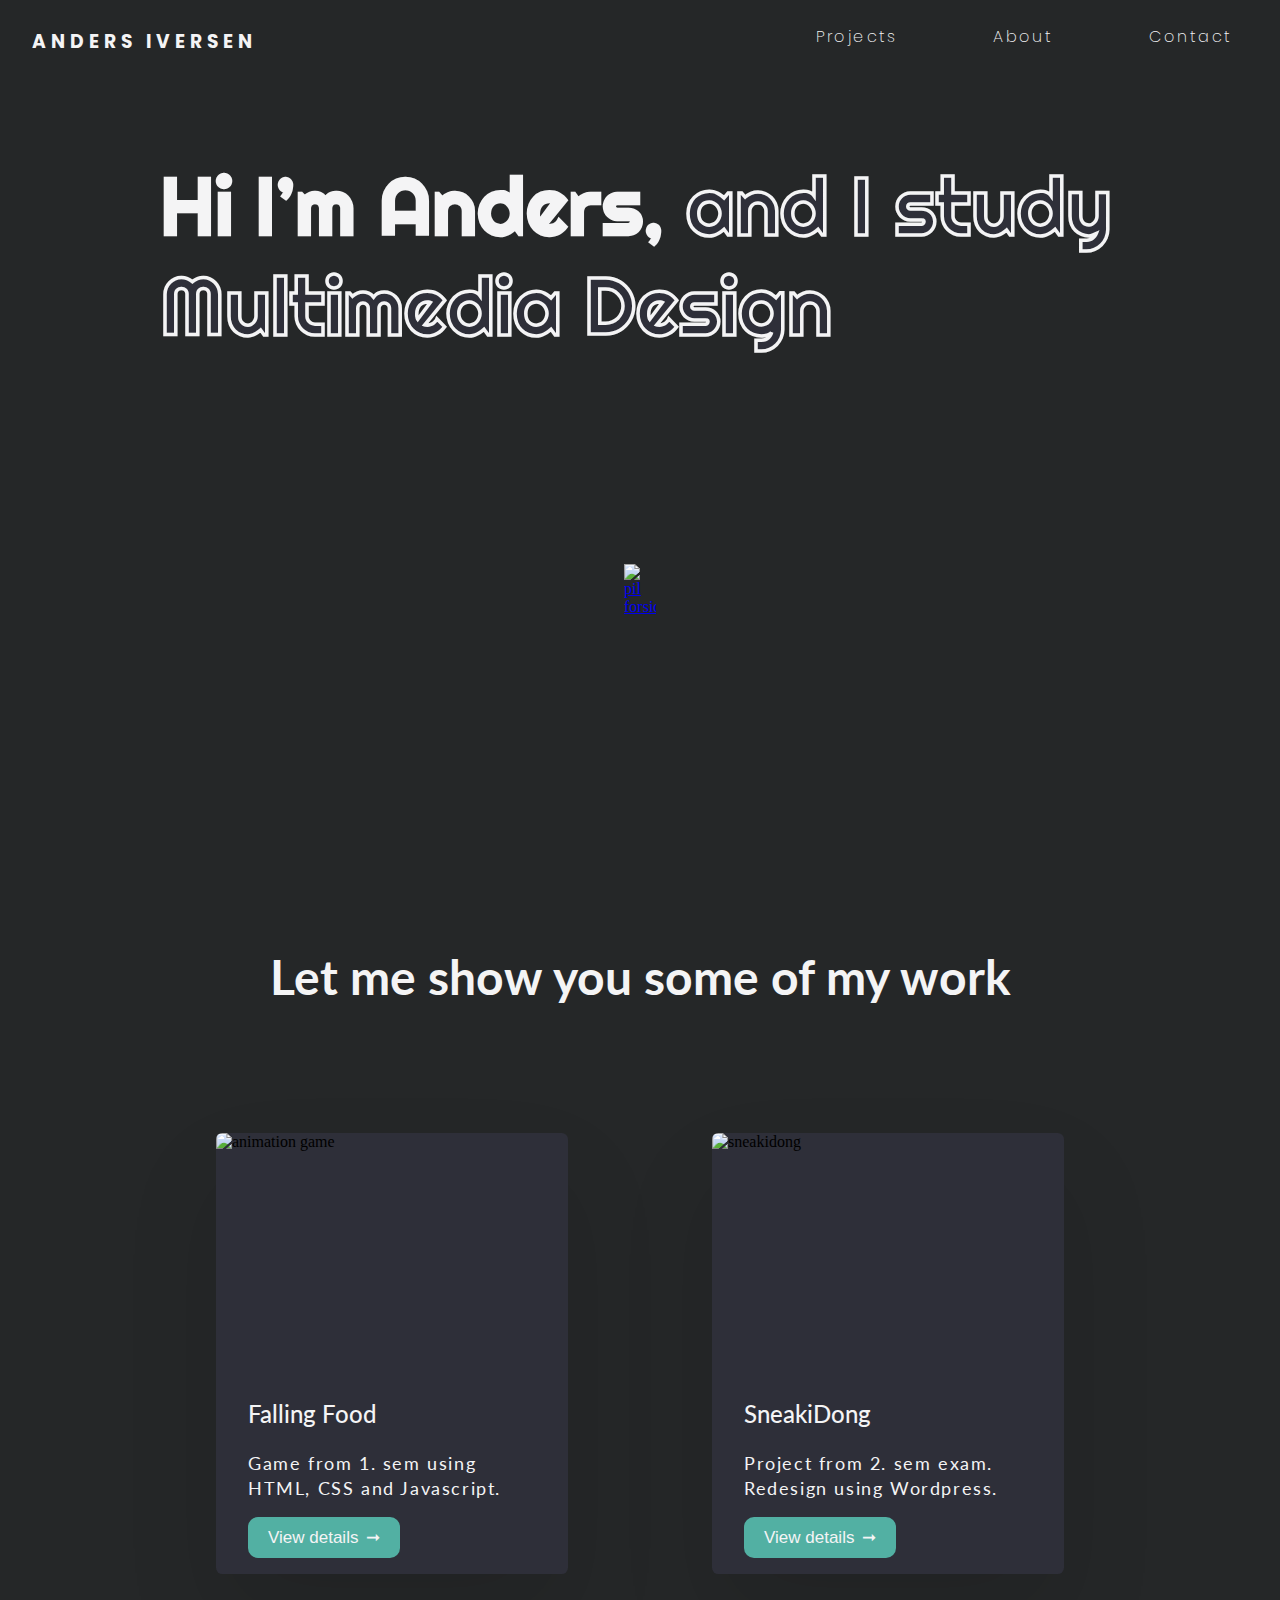
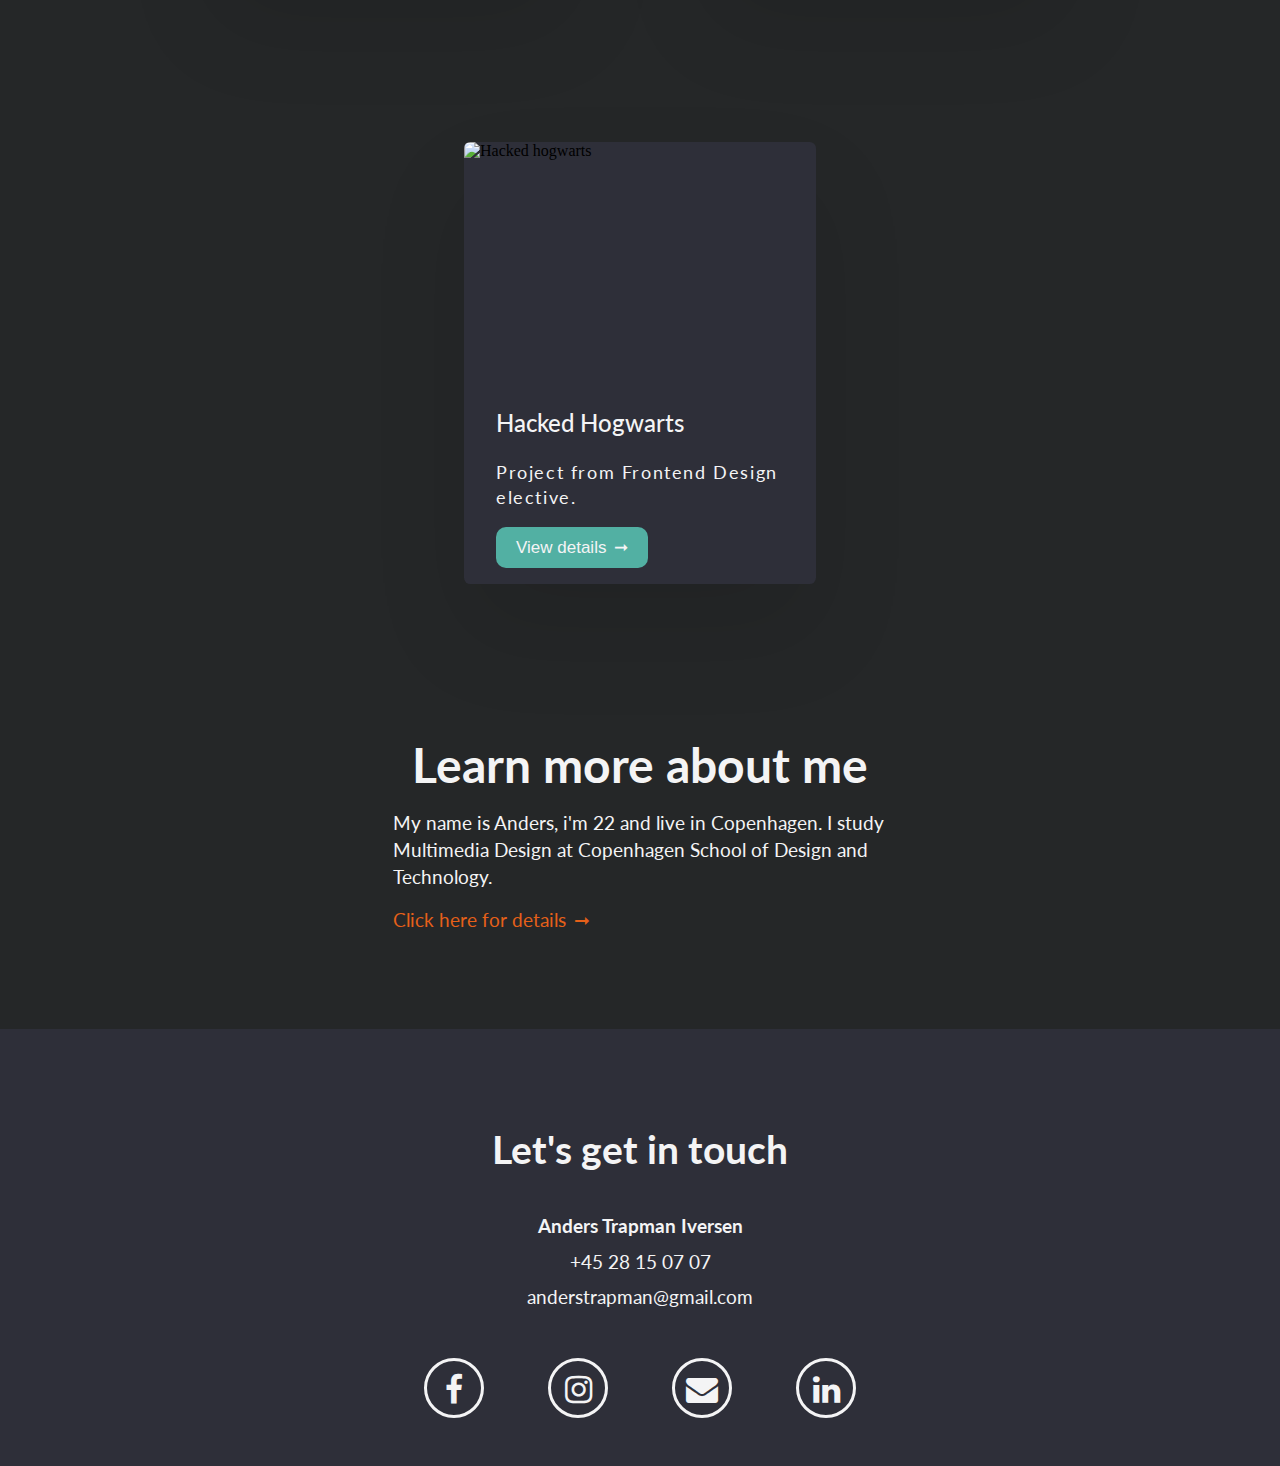
==== commit 851f2e09: "re-organizing folder structur + adding animations" ====
--- a/index.html
+++ b/index.html
@@ -90,7 +90,7 @@
             <div class="card_text">
               <h3>Falling Food</h3>
               <p>Game from 1. sem using HTML, CSS and Javascript.</p>
-              <a href="animation.html"> <button class="card_button">View details</button></a>
+              <a href="projects/animation.html"> <button class="card_button">View details</button></a>
             </div>
           </article>
 
@@ -99,7 +99,7 @@
             <div class="card_text">
               <h3>SneakiDong</h3>
               <p>Project from 2. sem exam. Redesign using Wordpress.</p>
-              <a href="sneakidong.html"> <button class="card_button">View details</button></a>
+              <a href="projects/sneakidong.html"> <button class="card_button">View details</button></a>
             </div>
           </article>
 
@@ -108,7 +108,7 @@
             <div class="card_text">
               <h3>Hacked Hogwarts</h3>
               <p>Project from Frontend Design elective. </p>
-              <a href="hogwarts.html"> <button class="card_button">View details</button></a>
+              <a href="projects/hogwarts.html"> <button class="card_button">View details</button></a>
             </div>
           </article>
 
@@ -132,13 +132,19 @@
      </a>
     </div>
 
-    </main>
+  </main>
 
 
 
     <footer>
       <h2>Let's get in touch</h2>
       <section id="contact">
+
+            <div class="footer_info">
+        <p>Anders Trapman Iversen</p>
+        <p>+45 28 15 07 07</p>
+        <p>anderstrapman@gmail.com</p>
+      </div>
         <div class="wrapper">
           <ul>
             <li class="some">
@@ -157,10 +163,11 @@
           </ul>
         </div>
       </section>
-      <div class="footer_name">
-        <p>Anders Iversen</p>
-      </div>
+  
     </footer>
+
+    <script src="https://cdnjs.cloudflare.com/ajax/libs/gsap/3.9.1/gsap.min.js"></script>
+    <script src="https://cdnjs.cloudflare.com/ajax/libs/gsap/3.9.1/ScrollTrigger.min.js"></script>
 
     <script src="script/index.js"></script>
     <script src="script/nav.js"></script>
--- a/stylesheet/main.css
+++ b/stylesheet/main.css
@@ -93,7 +93,7 @@
   display: block;
 }
 
-/*  .......... Animationer ......... */
+/*  .......... Animations ......... */
 
 @keyframes animate {
   0% {
@@ -290,7 +290,7 @@
   display: flex;
   flex-wrap: wrap;
   justify-content: center;
-  padding-top: 2rem;
+  padding-block: 2rem;
 }
 
 .wrapper ul {
@@ -337,14 +337,22 @@
   transition: all 0.2s ease;
 }
 
-.footer_name {
+.footer_info {
   margin-top: 2rem;
-  padding: 1rem;
   position: relative;
   bottom: 0;
-}
-
-/* .......... cta to top ................ */
+  display: grid;
+  justify-items: center;
+}
+
+.footer_info p {
+  margin-top: 0.5rem;
+}
+.footer_info p:nth-child(1) {
+  font-weight: bold;
+}
+
+/* .......... CTA to top ................ */
 
 .cta {
   -webkit-align-items: center;
@@ -419,7 +427,7 @@
   }
 
   #card_container {
-    justify-content: start;
+    /* justify-content: start; */
     margin-inline: 5rem;
   }
 }
@@ -430,7 +438,7 @@
   }
 
   #card_container {
-    justify-content: center;
+    /* justify-content: center; */
     gap: 9rem;
   }
 }
--- a/stylesheet/nav.css
+++ b/stylesheet/nav.css
@@ -180,12 +180,14 @@
   transition: all 1s;
   box-shadow: 7px 7px 10px 1px rgba(122, 120, 120, 0.25);
   min-height: 0;
+  z-index: 22;
 }
 
 .toggle_nav {
   animation-name: toggle_nav_kf;
   animation-duration: 0.3s;
   animation-timing-function: cubic-bezier(0.075, 0.82, 0.165, 1);
+  z-index: 22;
 }
 
 @keyframes toggle_nav_kf {
@@ -216,7 +218,7 @@
 
 .logo:hover.logo h3 {
   color: var(--color-secondary);
-  -webkit-text-stroke: 1px var(--color-text);
+  -webkit-text-stroke: 0.5px var(--color-text);
 }
 
 /*  .......... Burger ......... */
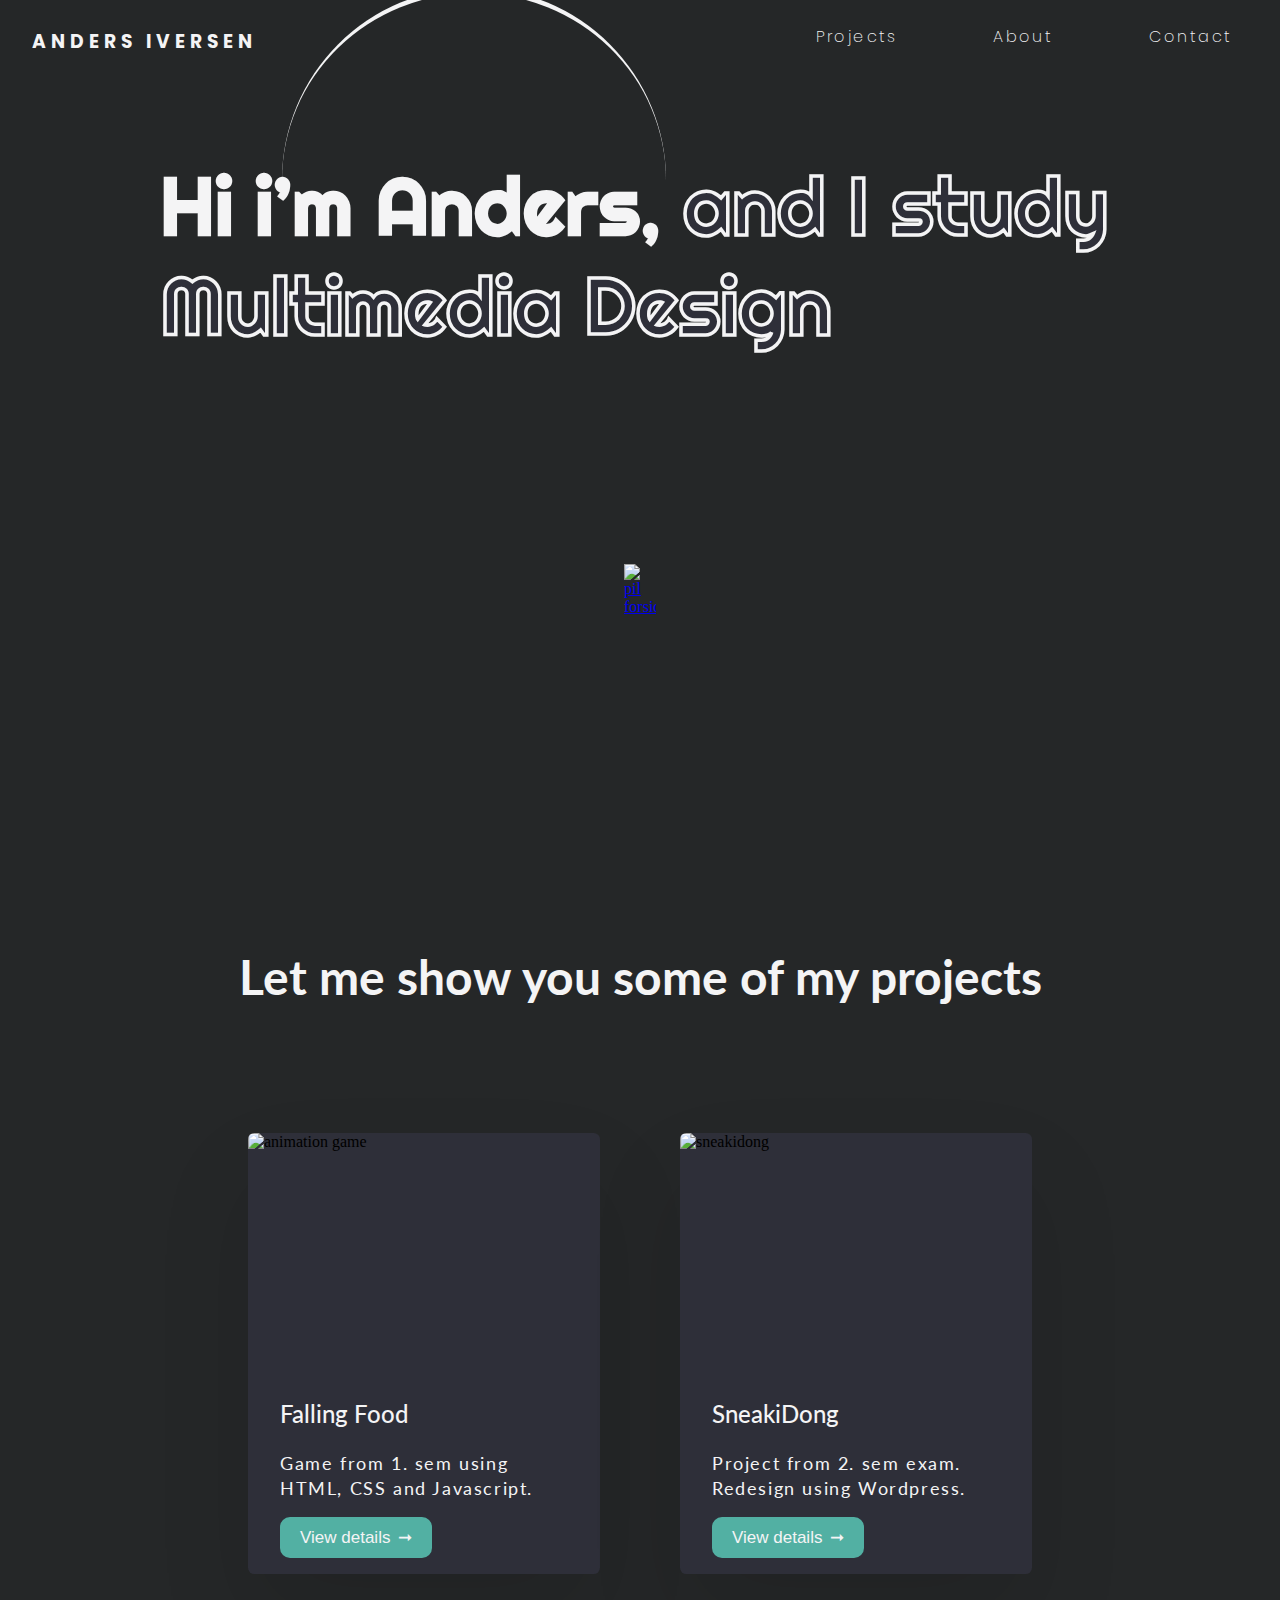
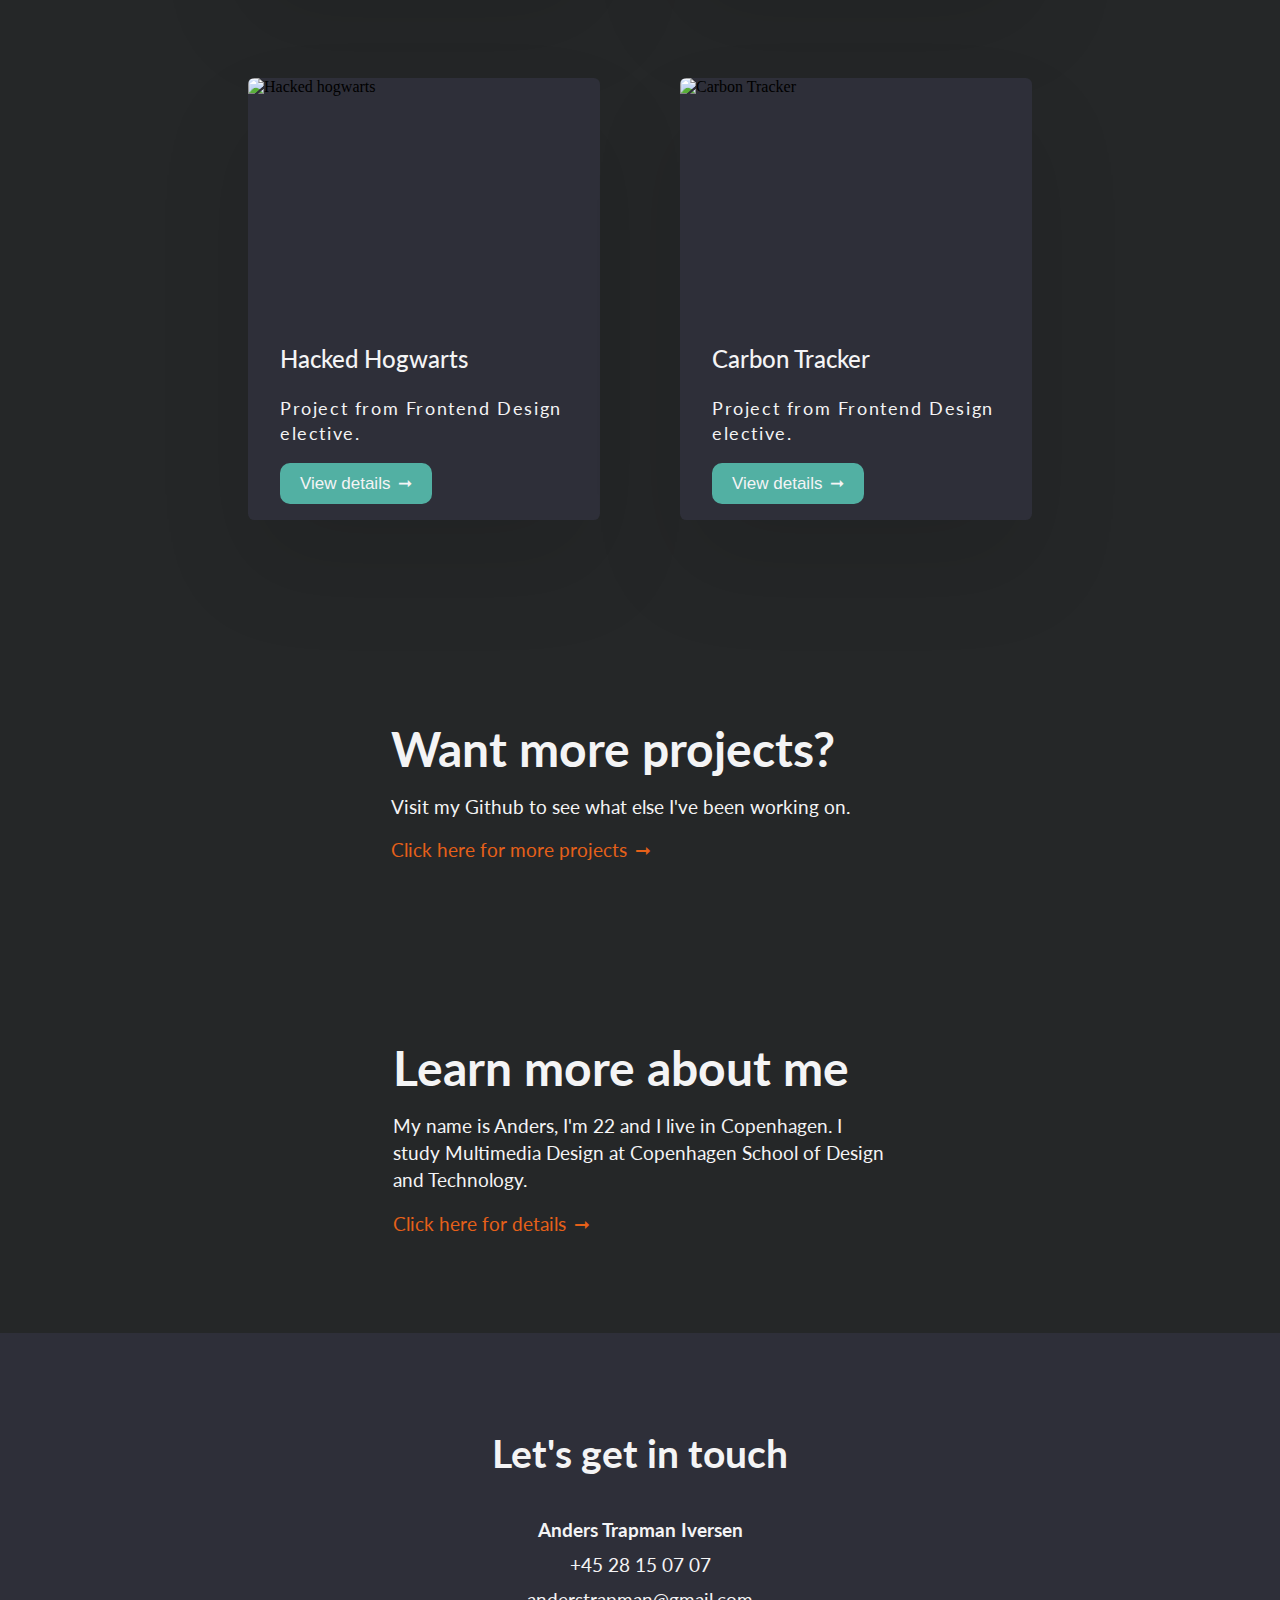
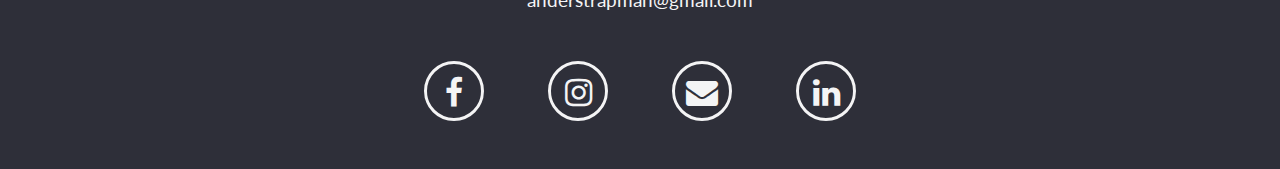
==== commit df6a17d8: "carbon project added" ====
--- a/index.html
+++ b/index.html
@@ -67,9 +67,13 @@
     </div>
 
     <main>
+
+      <div class="preloader"></div>
+
+
       <div class="h1_container">
            <h1>
-            <span class=h1_normal>Hi I’m Anders,</span>
+            <span class=h1_normal>Hi i’m Anders,</span>
         
             <span class=h1stroke_effect>and I study Multimedia Design</span>
           </h1>
@@ -82,11 +86,11 @@
       </div>
 
       <section id="work_section">
-        <h2>Let me show you some of my work</h2>
+        <h2>Let me show you some of my projects</h2>
 
         <section id="card_container">
           <article class="card">
-            <img src="assets/project/animation.png" alt="animation game" />
+            <img src="assets/project/animation/animation.png" alt="animation game" />
             <div class="card_text">
               <h3>Falling Food</h3>
               <p>Game from 1. sem using HTML, CSS and Javascript.</p>
@@ -95,7 +99,7 @@
           </article>
 
           <article class="card">
-            <img src="assets/project/sneakidong.png" alt="sneakidong" />
+            <img src="assets/project/sneakidong/sneakidong.png" alt="sneakidong" />
             <div class="card_text">
               <h3>SneakiDong</h3>
               <p>Project from 2. sem exam. Redesign using Wordpress.</p>
@@ -104,7 +108,7 @@
           </article>
 
           <article class="card">
-            <img src="assets/project/hogwarts.png" alt="Hacked hogwarts" />
+            <img src="assets/project/hogwarts/hogwarts.png" alt="Hacked hogwarts" />
             <div class="card_text">
               <h3>Hacked Hogwarts</h3>
               <p>Project from Frontend Design elective. </p>
@@ -112,13 +116,31 @@
             </div>
           </article>
 
+          <article class="card">
+            <img src="assets/project/carbon/carbon.png" alt="Carbon Tracker" />
+            <div class="card_text">
+              <h3>Carbon Tracker</h3>
+              <p>Project from Frontend Design elective. </p>
+              <a href="projects/carbon.html"> <button class="card_button">View details</button></a>
+            </div>
+          </article>
       
         </section>
       </section>
 
+      <section id="github">
+          <h2>Want more projects?</h2>
+        <p>Visit my Github to see what else I've been working on. </p>
+          <a href="https://github.com/ande397c">
+        <div class="cta_about">
+       <p>Click here for more projects</p> 
+        </div>
+        </a>
+      </section>
+
       <section id="about_intro">
         <h2>Learn more about me</h2>
-        <p>My name is Anders, i'm 22 and live in Copenhagen. I study Multimedia Design at Copenhagen School of Design and Technology.</p>
+        <p>My name is Anders, I'm 22 and I live in Copenhagen. I study Multimedia Design at Copenhagen School of Design and Technology.</p>
           <a href="about.html">
         <div class="cta_about">
         <p>Click here for details</p> 
--- a/stylesheet/main.css
+++ b/stylesheet/main.css
@@ -16,6 +16,55 @@
 body {
   background-color: var(--color-body);
   overflow-x: hidden;
+}
+
+/* ...............Preloader ............... */
+
+.preloader {
+  height: 100vh;
+  width: 100%;
+  position: fixed;
+  z-index: 100;
+  background-color: var(--color-body);
+}
+
+.preloader {
+  width: 30vw;
+  height: 30vw;
+  margin: 0;
+  background: transparent;
+  border-top: 5px solid var(--color-text);
+
+  border-radius: 50%;
+  -webkit-animation: 1s spin linear infinite;
+  animation: 1s spin linear infinite;
+
+  position: absolute;
+  top: 20%;
+  left: 37%;
+  transform: translate(-50%, -50%);
+}
+
+@-webkit-keyframes spin {
+  from {
+    -webkit-transform: rotate(0deg);
+    transform: rotate(0deg);
+  }
+  to {
+    -webkit-transform: rotate(360deg);
+    transform: rotate(360deg);
+  }
+}
+
+@keyframes spin {
+  from {
+    -webkit-transform: rotate(0deg);
+    transform: rotate(0deg);
+  }
+  to {
+    -webkit-transform: rotate(360deg);
+    transform: rotate(360deg);
+  }
 }
 
 /* ...............variables ............... */
@@ -234,6 +283,21 @@
   -ms-transform: translateX(5px);
   -o-transform: translateX(5px);
   transform: translateX(5px);
+}
+
+/* .......... github intro section ................ */
+
+#github {
+  padding-inline: 3rem;
+  display: grid;
+  justify-content: center;
+  margin-block: 8rem;
+  padding-right: 5.5rem;
+}
+
+#github h2 {
+  padding-bottom: 1rem;
+  text-align: left;
 }
 
 /* .......... About intro section ................ */
@@ -421,9 +485,14 @@
     padding-block: 0rem;
   }
 
+  #github h2 {
+    padding-bottom: 1rem;
+    text-align: left;
+  }
+
   #about_intro h2 {
     padding-bottom: 1rem;
-    text-align: center;
+    text-align: left;
   }
 
   #card_container {
@@ -439,6 +508,6 @@
 
   #card_container {
     /* justify-content: center; */
-    gap: 9rem;
-  }
-}
+    gap: 5rem;
+  }
+}
--- a/stylesheet/nav.css
+++ b/stylesheet/nav.css
@@ -20,7 +20,7 @@
   list-style: none;
   width: 20px;
   height: 20px;
-  background: rgb(255 255 255 / 7%);
+  background: rgb(255 255 255 / 20%);
   animation: animate 25s linear infinite;
   bottom: -150px;
   z-index: 999;
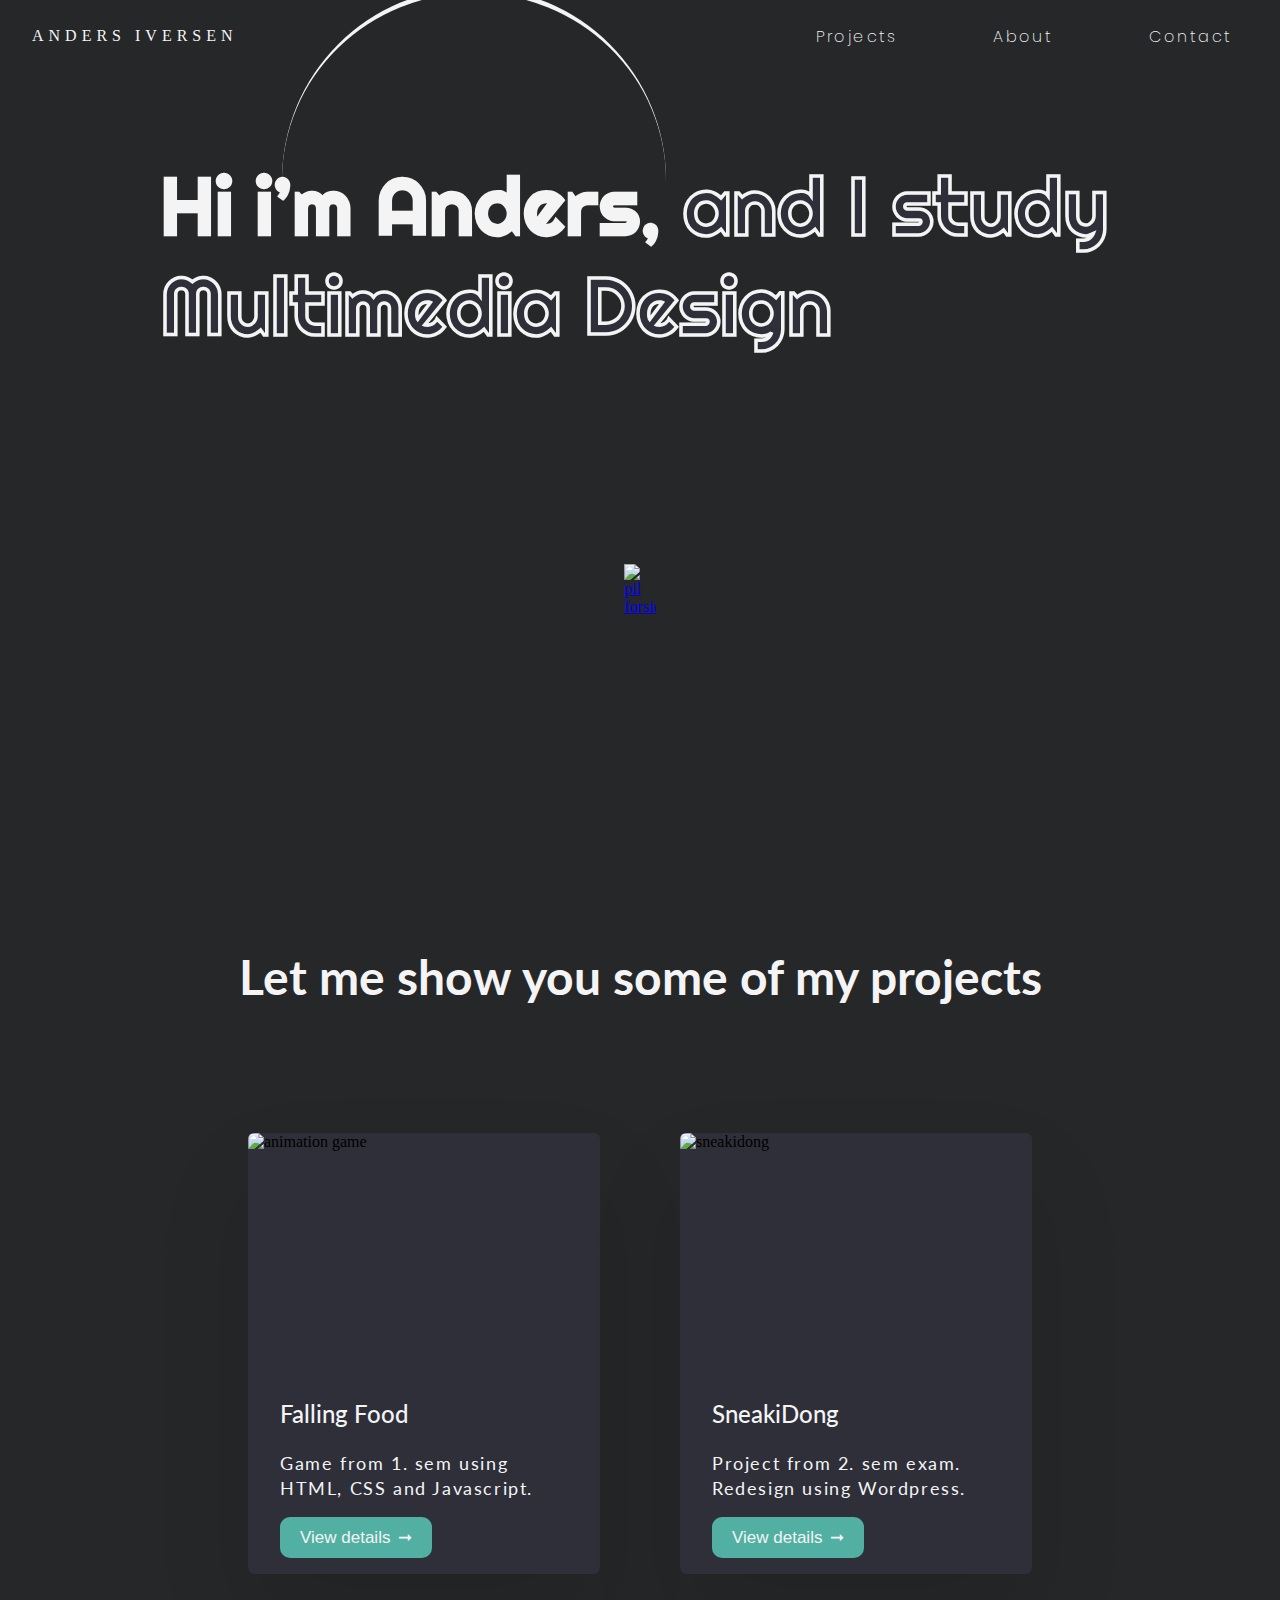
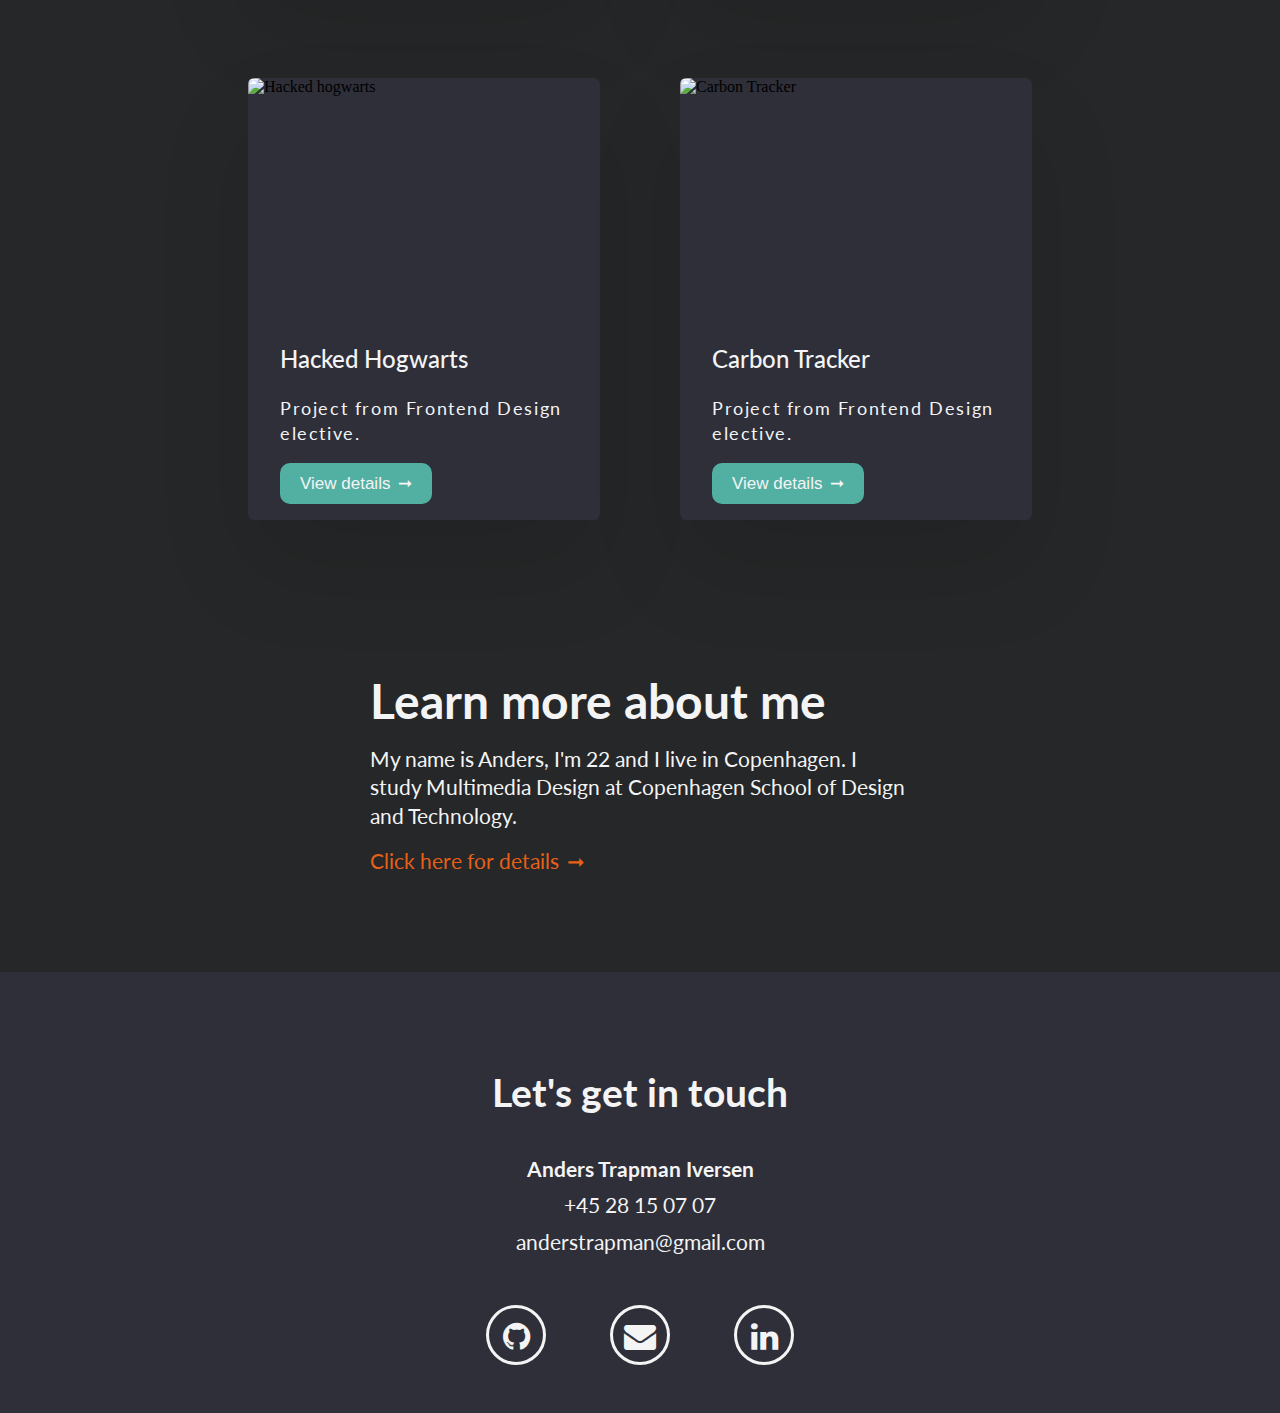
==== commit 6c990347: "design changes" ====
--- a/index.html
+++ b/index.html
@@ -17,9 +17,10 @@
 
     <!-- Icons -->
     <link href="https://maxcdn.bootstrapcdn.com/font-awesome/4.7.0/css/font-awesome.min.css" rel="stylesheet" integrity="sha384-wvfXpqpZZVQGK6TAh5PVlGOfQNHSoD2xbE+QkPxCAFlNEevoEH3Sl0sibVcOQVnN" crossorigin="anonymous" />
-    <title>Anders Iversen Portfolio</title>
+    <title>Anders Iversen</title>
   </head>
   <body>
+    <div class="body-wrapper">
     <div class="area" >
 
       <ul class="circles">
@@ -128,7 +129,7 @@
         </section>
       </section>
 
-      <section id="github">
+      <!-- <section id="github">
           <h2>Want more projects?</h2>
         <p>Visit my Github to see what else I've been working on. </p>
           <a href="https://github.com/ande397c">
@@ -136,7 +137,7 @@
        <p>Click here for more projects</p> 
         </div>
         </a>
-      </section>
+      </section> -->
 
       <section id="about_intro">
         <h2>Learn more about me</h2>
@@ -169,11 +170,10 @@
       </div>
         <div class="wrapper">
           <ul>
+
             <li class="some">
-              <a href="https://www.facebook.com/profile.php?id=100004809480510"><i class="fa fa-facebook fa-2x" aria-hidden="true"></i></a>
-            </li>
-            <li class="some">
-              <a href="https://www.instagram.com/anderst25/"><i class="fa fa-instagram fa-2x" aria-hidden="true"></i></a>
+              <a href="https://github.com/ande397c"> <i class="fa fa-github fa-2x" aria-hidden="true"></i> </a>
+
             </li>
             <li class="some">
               <a href="mailto: anderstrapman@gmail.com"><i class="fa fa-envelope fa-2x" aria-hidden="true"></i></a>
@@ -193,5 +193,6 @@
 
     <script src="script/index.js"></script>
     <script src="script/nav.js"></script>
+    </div>
   </body>
 </html>
--- a/stylesheet/main.css
+++ b/stylesheet/main.css
@@ -15,6 +15,9 @@
 
 body {
   background-color: var(--color-body);
+}
+
+.body-wrapper {
   overflow-x: hidden;
 }
 
@@ -388,11 +391,8 @@
   color: var(--color-cta1);
   transition: all 0.2s ease;
 }
-.wrapper ul li:hover .fa-facebook {
-  color: var(--color-cta1);
-  transition: all 0.2s ease;
-}
-.wrapper ul li:hover .fa-instagram {
+
+.wrapper ul li:hover .fa-github {
   color: var(--color-cta1);
   transition: all 0.2s ease;
 }
@@ -510,4 +510,9 @@
     /* justify-content: center; */
     gap: 5rem;
   }
-}
+
+  p {
+    line-height: 1.8rem;
+    font-size: 1.3rem;
+  }
+}
--- a/stylesheet/nav.css
+++ b/stylesheet/nav.css
@@ -178,9 +178,10 @@
   width: 100%;
   background-color: var(--color-secondary);
   transition: all 1s;
-  box-shadow: 7px 7px 10px 1px rgba(122, 120, 120, 0.25);
+  box-shadow: 7px 7px 10px 1px rgb(122 120 120 / 15%);
   min-height: 0;
   z-index: 22;
+  border-bottom: 1px solid #f5f0f02e;
 }
 
 .toggle_nav {
@@ -212,7 +213,6 @@
   padding-left: 2rem;
   position: relative;
   z-index: 100;
-  padding-top: 0.7rem;
   transition: all 0.3s ease-in;
 }
 
@@ -259,7 +259,6 @@
 
   .burger {
     display: block;
-    margin-top: 10px;
     margin-left: auto;
     padding-right: 20px;
     z-index: 99;
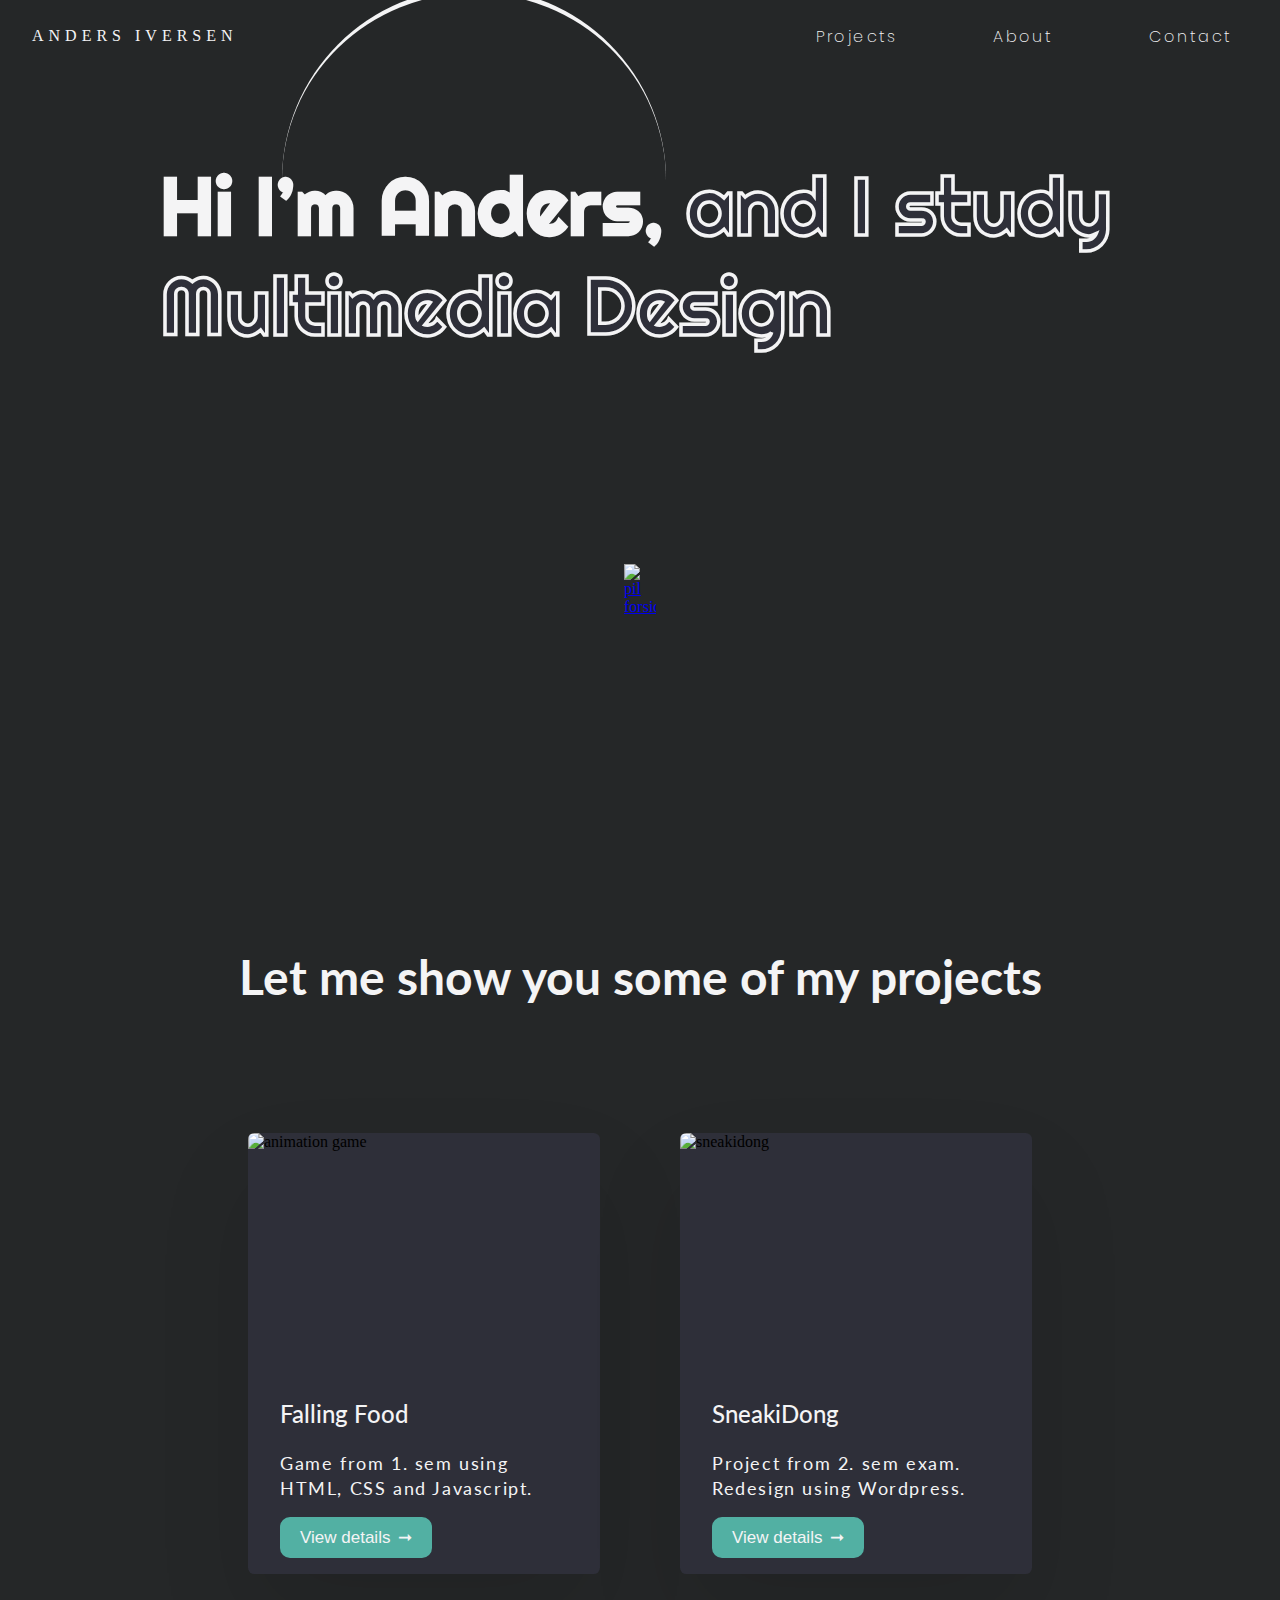
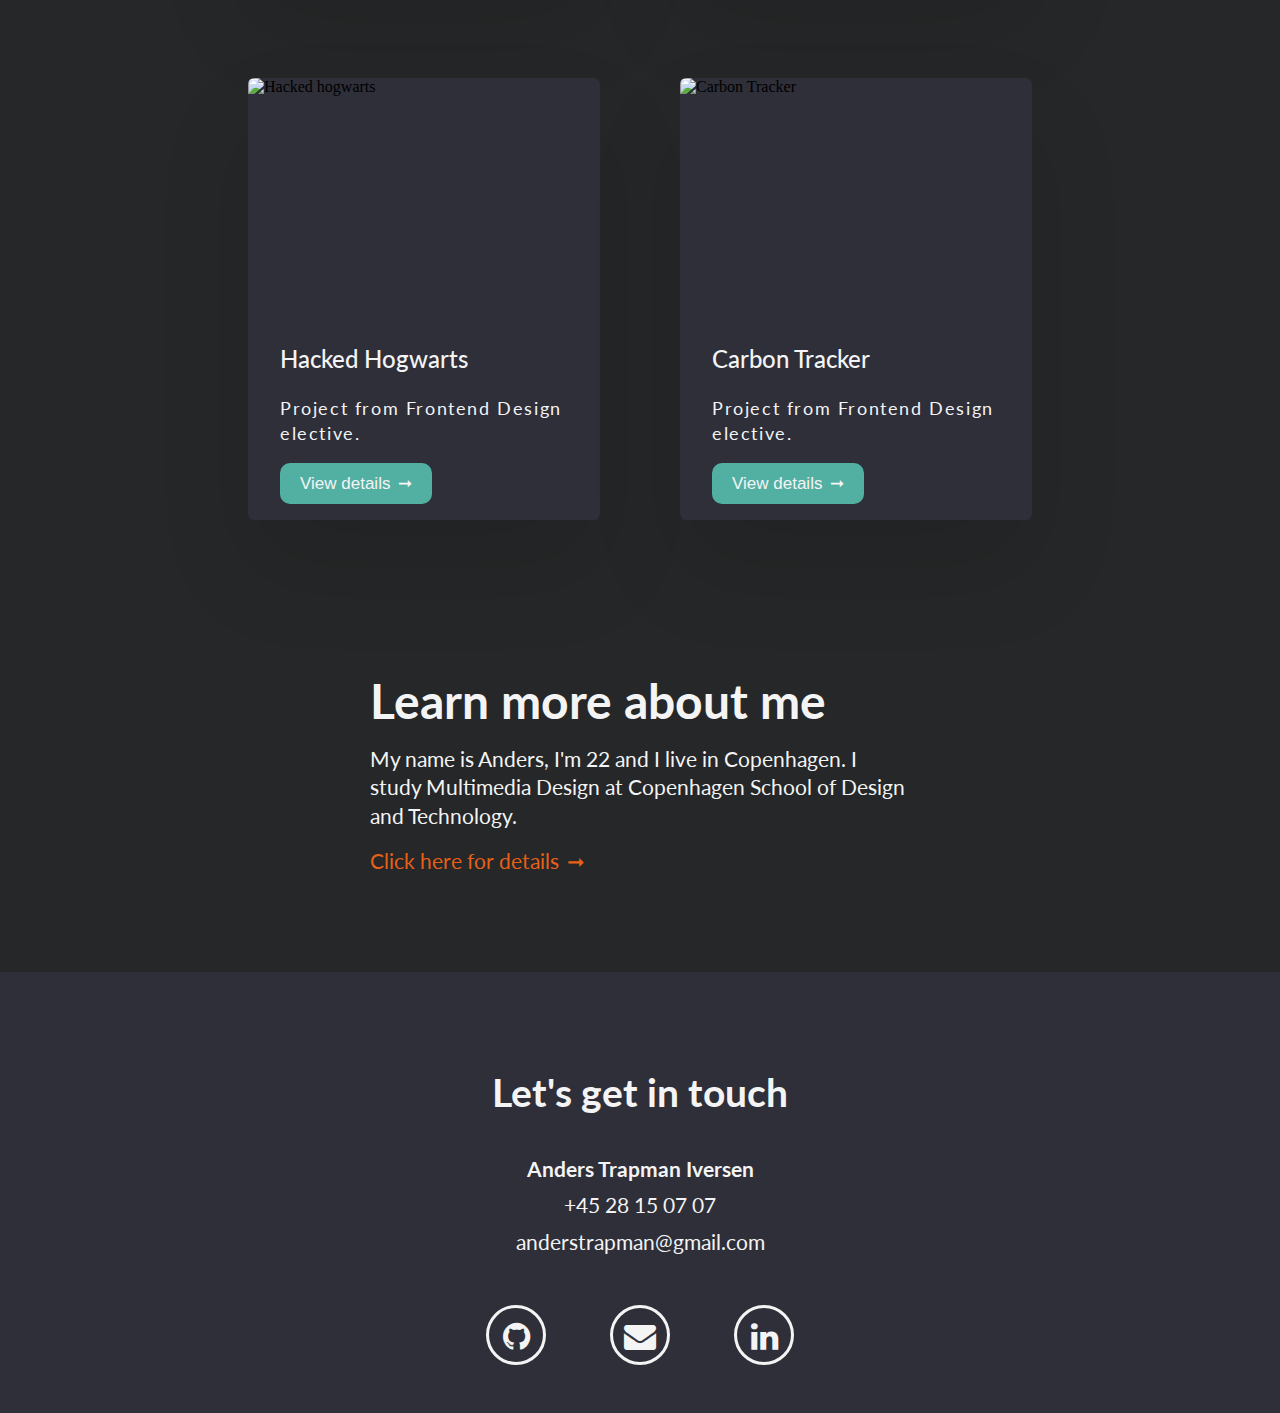
==== commit 543e23fe: "added new branch" ====
--- a/index.html
+++ b/index.html
@@ -74,7 +74,7 @@
 
       <div class="h1_container">
            <h1>
-            <span class=h1_normal>Hi i’m Anders,</span>
+            <span class=h1_normal>Hi I’m Anders,</span>
         
             <span class=h1stroke_effect>and I study Multimedia Design</span>
           </h1>
